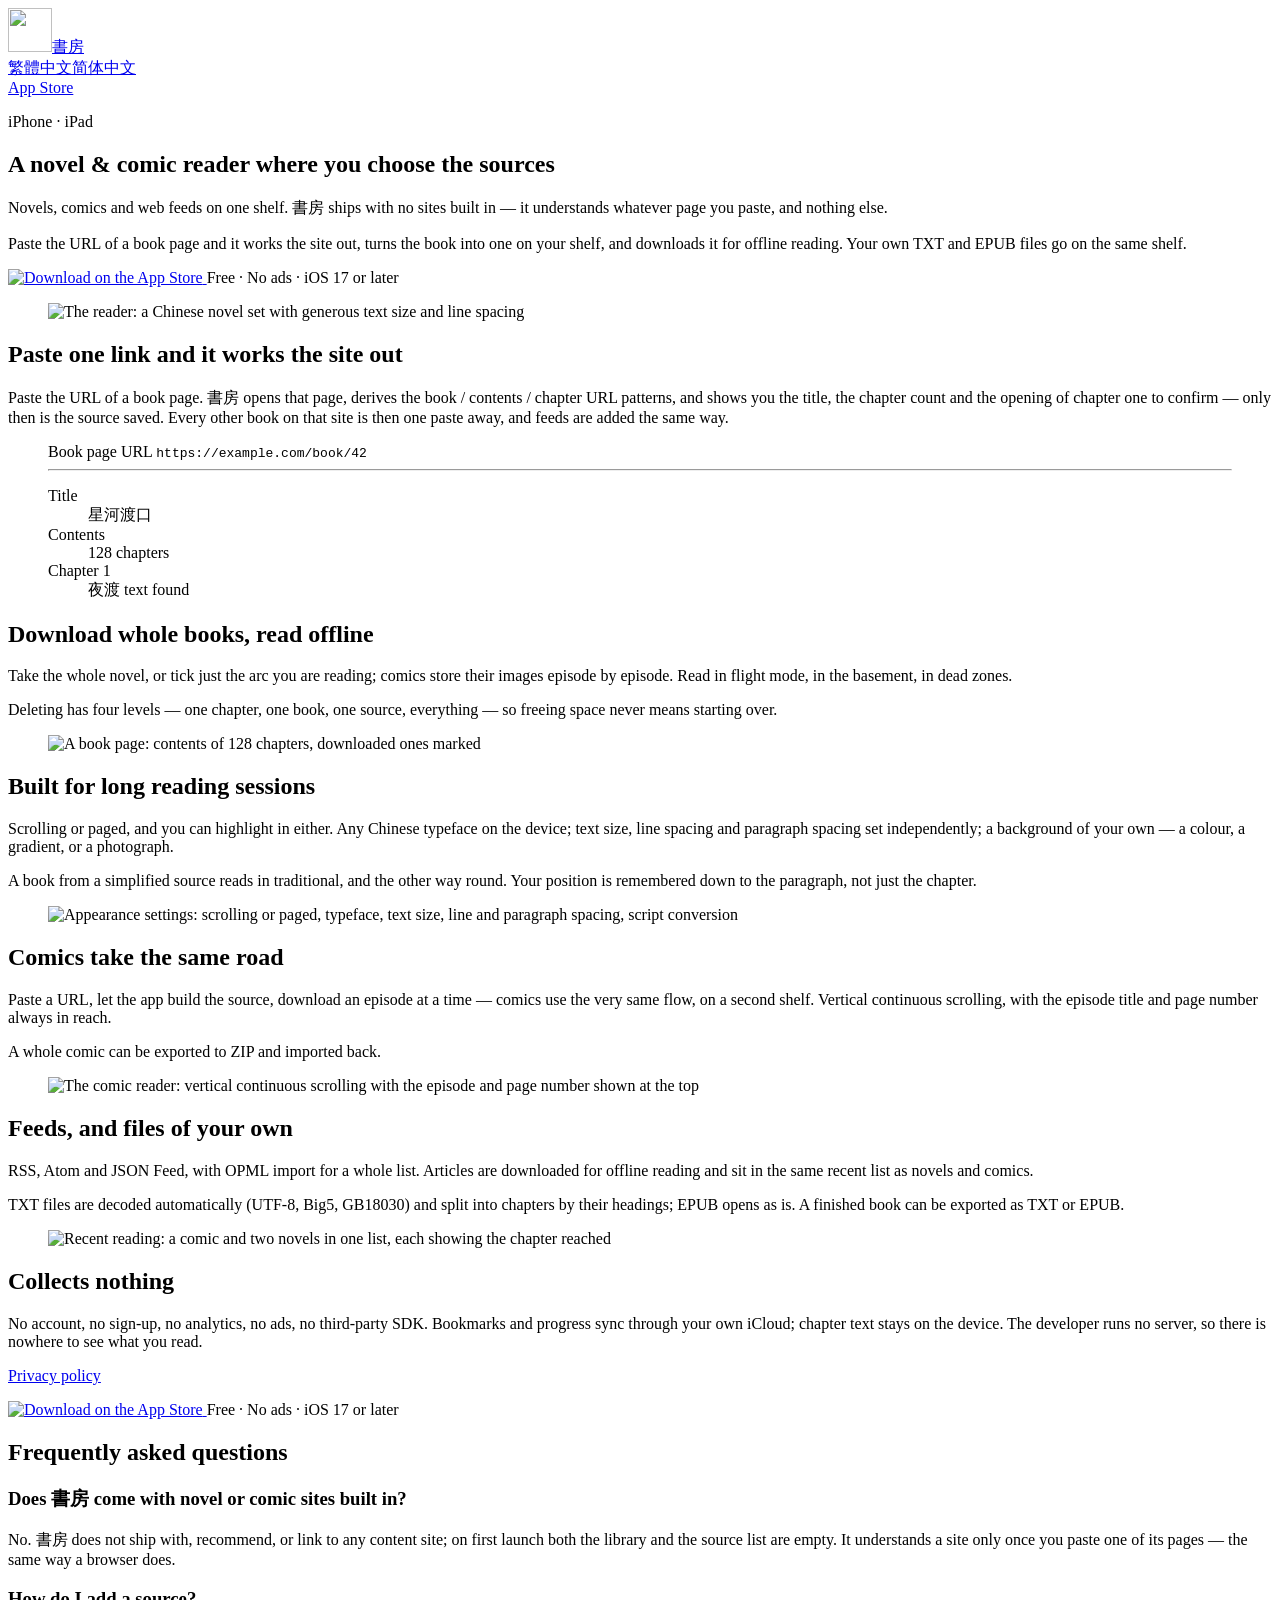
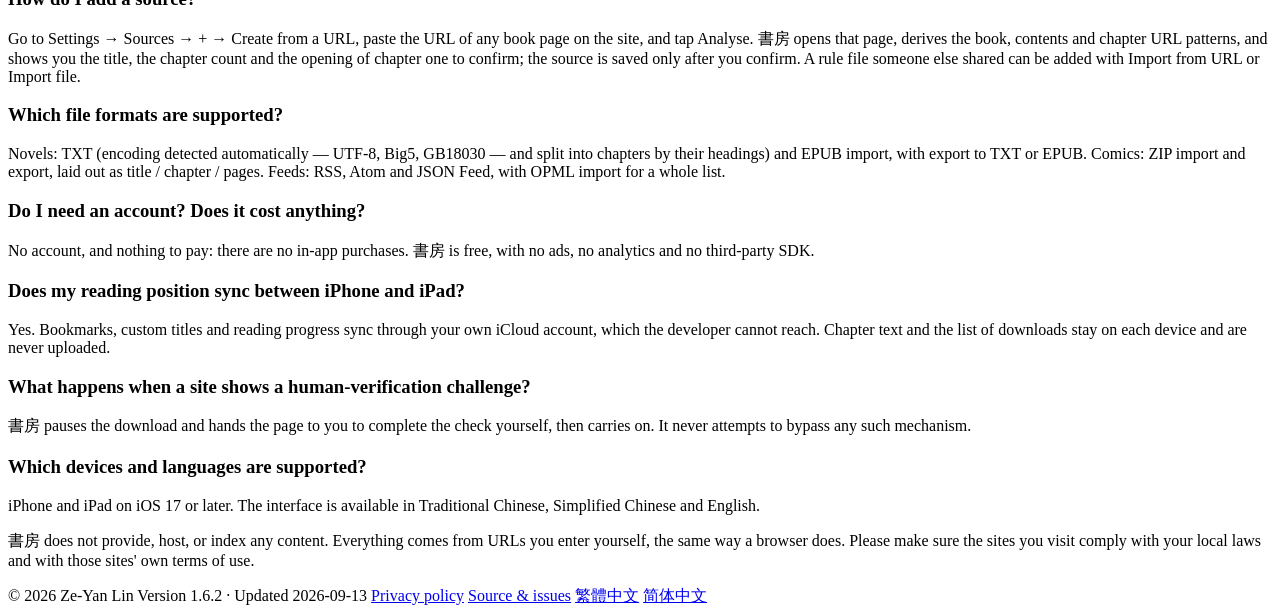
==== site/en/index.html @ 1c61668e "Put up a product page, and a README for the repository the store already points at The listing's sup" ====
<!doctype html>
<html lang="en">
<head>
<meta charset="utf-8">
<meta name="viewport" content="width=device-width, initial-scale=1">
<title>Shufang 書房 — Offline novel, comic &amp; RSS reader for iOS</title>
<meta name="description" content="A reader where you choose the sources: paste a URL and a novel, comic or feed becomes a book on your shelf, downloaded for offline reading. No account, no ads.">
<link rel="canonical" href="https://shufang-reader.pages.dev/en/">
<link rel="alternate" hreflang="zh-Hant" href="https://shufang-reader.pages.dev/">
<link rel="alternate" hreflang="zh-Hans" href="https://shufang-reader.pages.dev/zh-Hans/">
<link rel="alternate" hreflang="en" href="https://shufang-reader.pages.dev/en/">
<link rel="alternate" hreflang="x-default" href="https://shufang-reader.pages.dev/">
<meta name="apple-itunes-app" content="app-id=6798525550">
<meta name="theme-color" content="#6E4C3A">
<link rel="icon" href="/icon.png" type="image/png">
<link rel="apple-touch-icon" href="/icon.png">
<link rel="stylesheet" href="/style.css">
<meta property="og:type" content="website">
<meta property="og:title" content="書房 Shufang — a novel &amp; comic reader where you choose the sources">
<meta property="og:description" content="Paste a URL and a novel, comic or feed becomes a book on your shelf, downloaded for offline reading. TXT and EPUB too. No account, no ads, no data collected.">
<meta property="og:url" content="https://shufang-reader.pages.dev/en/">
<meta property="og:image" content="https://shufang-reader.pages.dev/icon.png">
<meta property="og:locale" content="en_US">
<meta name="twitter:card" content="summary">
<!-- The FAQ entries must stay word-for-word identical to the visible #faq section:
     search engines drop FAQ rich results whose markup and page text disagree. -->
<script type="application/ld+json">
{
  "@context": "https://schema.org",
  "@graph": [
    {
      "@type": "SoftwareApplication",
      "name": "書房",
      "alternateName": "Shufang",
      "operatingSystem": "iOS 17.0 or later",
      "applicationCategory": "EntertainmentApplication",
      "softwareVersion": "1.6.2",
      "dateModified": "2026-09-13",
      "description": "A reader where you choose the sources: paste a URL and a novel, comic or feed becomes a book on your shelf, downloaded for offline reading. TXT and EPUB too. No account, no ads, no data collected.",
      "offers": { "@type": "Offer", "price": "0", "priceCurrency": "USD" },
      "installUrl": "https://apps.apple.com/app/id6798525550",
      "author": { "@type": "Person", "name": "Ze-Yan Lin" },
      "inLanguage": ["zh-Hant", "zh-Hans", "en"],
      "image": "https://shufang-reader.pages.dev/icon.png",
      "screenshot": "https://shufang-reader.pages.dev/img/en/reader.webp"
    },
    {
      "@type": "FAQPage",
      "mainEntity": [
        {
          "@type": "Question",
          "name": "Does 書房 come with novel or comic sites built in?",
          "acceptedAnswer": { "@type": "Answer", "text": "No. 書房 does not ship with, recommend, or link to any content site; on first launch both the library and the source list are empty. It understands a site only once you paste one of its pages — the same way a browser does." }
        },
        {
          "@type": "Question",
          "name": "How do I add a source?",
          "acceptedAnswer": { "@type": "Answer", "text": "Go to Settings → Sources → + → Create from a URL, paste the URL of any book page on the site, and tap Analyse. 書房 opens that page, derives the book, contents and chapter URL patterns, and shows you the title, the chapter count and the opening of chapter one to confirm; the source is saved only after you confirm. A rule file someone else shared can be added with Import from URL or Import file." }
        },
        {
          "@type": "Question",
          "name": "Which file formats are supported?",
          "acceptedAnswer": { "@type": "Answer", "text": "Novels: TXT (encoding detected automatically — UTF-8, Big5, GB18030 — and split into chapters by their headings) and EPUB import, with export to TXT or EPUB. Comics: ZIP import and export, laid out as title / chapter / pages. Feeds: RSS, Atom and JSON Feed, with OPML import for a whole list." }
        },
        {
          "@type": "Question",
          "name": "Do I need an account? Does it cost anything?",
          "acceptedAnswer": { "@type": "Answer", "text": "No account, and nothing to pay: there are no in-app purchases. 書房 is free, with no ads, no analytics and no third-party SDK." }
        },
        {
          "@type": "Question",
          "name": "Does my reading position sync between iPhone and iPad?",
          "acceptedAnswer": { "@type": "Answer", "text": "Yes. Bookmarks, custom titles and reading progress sync through your own iCloud account, which the developer cannot reach. Chapter text and the list of downloads stay on each device and are never uploaded." }
        },
        {
          "@type": "Question",
          "name": "What happens when a site shows a human-verification challenge?",
          "acceptedAnswer": { "@type": "Answer", "text": "書房 pauses the download and hands the page to you to complete the check yourself, then carries on. It never attempts to bypass any such mechanism." }
        },
        {
          "@type": "Question",
          "name": "Which devices and languages are supported?",
          "acceptedAnswer": { "@type": "Answer", "text": "iPhone and iPad on iOS 17 or later. The interface is available in Traditional Chinese, Simplified Chinese and English." }
        }
      ]
    }
  ]
}
</script>
</head>
<body>
<div class="page">
  <header class="top">
    <a class="brand" href="/en/"><img src="/icon.png" alt="" width="44" height="44">書房</a>
    <nav class="langs" aria-label="Language"><a href="/" lang="zh-Hant" hreflang="zh-Hant">繁體中文</a><a href="/zh-Hans/" lang="zh-Hans" hreflang="zh-Hans">简体中文</a></nav>
    <a class="btn btn-sm" href="https://apps.apple.com/app/id6798525550">App Store</a>
  </header>

  <main>
    <section class="hero">
      <div>
        <p class="eyebrow">iPhone · iPad</p>
        <h1>A novel &amp; comic reader where you choose the sources</h1>
        <div class="reading">
          <p>Novels, comics and web feeds on one shelf. 書房 ships with no sites built in — it understands whatever page you paste, and nothing else.</p>
          <p>Paste the URL of a book page and it works the site out, turns the book into one on your shelf, and downloads it for offline reading. Your own TXT and EPUB files go on the same shelf.</p>
        </div>
        <p class="cta">
          <a class="badge" href="https://apps.apple.com/app/id6798525550"><picture>
            <source srcset="/img/badge-en-white.svg" media="(prefers-color-scheme: dark)">
            <img src="/img/badge-en.svg" alt="Download on the App Store" width="120" height="40">
          </picture></a>
          <span class="meta">Free · No ads · iOS 17 or later</span>
        </p>
      </div>
      <figure class="shot">
        <img src="/img/en/reader.webp" alt="The reader: a Chinese novel set with generous text size and line spacing" width="720" height="1565" fetchpriority="high">
      </figure>
    </section>

    <section class="ch">
      <div>
        <h2>Paste one link and it works the site out</h2>
        <p>Paste the URL of a book page. 書房 opens that page, derives the book / contents / chapter URL patterns, and shows you the title, the chapter count and the opening of chapter one to confirm — only then is the source saved. Every other book on that site is then one paste away, and feeds are added the same way.</p>
      </div>
      <figure class="derive" aria-label="What the app shows before saving a source">
        <span class="url">Book page URL</span>
        <code>https://example.com/book/42</code>
        <hr>
        <dl>
          <dt>Title</dt><dd>星河渡口</dd>
          <dt>Contents</dt><dd>128 chapters</dd>
          <dt>Chapter 1</dt><dd>夜渡 <span class="ok">text found</span></dd>
        </dl>
      </figure>
    </section>

    <section class="ch flip">
      <div>
        <h2>Download whole books, read offline</h2>
        <p>Take the whole novel, or tick just the arc you are reading; comics store their images episode by episode. Read in flight mode, in the basement, in dead zones.</p>
        <p>Deleting has four levels — one chapter, one book, one source, everything — so freeing space never means starting over.</p>
      </div>
      <figure class="shot">
        <img src="/img/en/book.webp" alt="A book page: contents of 128 chapters, downloaded ones marked" width="720" height="1565" loading="lazy">
      </figure>
    </section>

    <section class="ch">
      <div>
        <h2>Built for long reading sessions</h2>
        <p>Scrolling or paged, and you can highlight in either. Any Chinese typeface on the device; text size, line spacing and paragraph spacing set independently; a background of your own — a colour, a gradient, or a photograph.</p>
        <p>A book from a simplified source reads in traditional, and the other way round. Your position is remembered down to the paragraph, not just the chapter.</p>
      </div>
      <figure class="shot">
        <img src="/img/en/settings.webp" alt="Appearance settings: scrolling or paged, typeface, text size, line and paragraph spacing, script conversion" width="720" height="1565" loading="lazy">
      </figure>
    </section>

    <section class="ch flip">
      <div>
        <h2>Comics take the same road</h2>
        <p>Paste a URL, let the app build the source, download an episode at a time — comics use the very same flow, on a second shelf. Vertical continuous scrolling, with the episode title and page number always in reach.</p>
        <p>A whole comic can be exported to ZIP and imported back.</p>
      </div>
      <figure class="shot">
        <img src="/img/en/comic.webp" alt="The comic reader: vertical continuous scrolling with the episode and page number shown at the top" width="720" height="1565" loading="lazy">
      </figure>
    </section>

    <section class="ch">
      <div>
        <h2>Feeds, and files of your own</h2>
        <p>RSS, Atom and JSON Feed, with OPML import for a whole list. Articles are downloaded for offline reading and sit in the same recent list as novels and comics.</p>
        <p>TXT files are decoded automatically (UTF-8, Big5, GB18030) and split into chapters by their headings; EPUB opens as is. A finished book can be exported as TXT or EPUB.</p>
      </div>
      <figure class="shot">
        <img src="/img/en/recent.webp" alt="Recent reading: a comic and two novels in one list, each showing the chapter reached" width="720" height="1565" loading="lazy">
      </figure>
    </section>

    <section class="ch">
      <div>
        <h2>Collects nothing</h2>
        <p>No account, no sign-up, no analytics, no ads, no third-party SDK. Bookmarks and progress sync through your own iCloud; chapter text stays on the device. The developer runs no server, so there is nowhere to see what you read.</p>
        <p><a href="/en/privacy/">Privacy policy</a></p>
        <p class="cta">
          <a class="badge" href="https://apps.apple.com/app/id6798525550"><picture>
            <source srcset="/img/badge-en-white.svg" media="(prefers-color-scheme: dark)">
            <img src="/img/badge-en.svg" alt="Download on the App Store" width="120" height="40">
          </picture></a>
          <span class="meta">Free · No ads · iOS 17 or later</span>
        </p>
      </div>
    </section>

    <section class="ch" id="faq">
      <div>
        <h2>Frequently asked questions</h2>
        <h3>Does 書房 come with novel or comic sites built in?</h3>
        <p>No. 書房 does not ship with, recommend, or link to any content site; on first launch both the library and the source list are empty. It understands a site only once you paste one of its pages — the same way a browser does.</p>
        <h3>How do I add a source?</h3>
        <p>Go to Settings → Sources → + → Create from a URL, paste the URL of any book page on the site, and tap Analyse. 書房 opens that page, derives the book, contents and chapter URL patterns, and shows you the title, the chapter count and the opening of chapter one to confirm; the source is saved only after you confirm. A rule file someone else shared can be added with Import from URL or Import file.</p>
        <h3>Which file formats are supported?</h3>
        <p>Novels: TXT (encoding detected automatically — UTF-8, Big5, GB18030 — and split into chapters by their headings) and EPUB import, with export to TXT or EPUB. Comics: ZIP import and export, laid out as title / chapter / pages. Feeds: RSS, Atom and JSON Feed, with OPML import for a whole list.</p>
        <h3>Do I need an account? Does it cost anything?</h3>
        <p>No account, and nothing to pay: there are no in-app purchases. 書房 is free, with no ads, no analytics and no third-party SDK.</p>
        <h3>Does my reading position sync between iPhone and iPad?</h3>
        <p>Yes. Bookmarks, custom titles and reading progress sync through your own iCloud account, which the developer cannot reach. Chapter text and the list of downloads stay on each device and are never uploaded.</p>
        <h3>What happens when a site shows a human-verification challenge?</h3>
        <p>書房 pauses the download and hands the page to you to complete the check yourself, then carries on. It never attempts to bypass any such mechanism.</p>
        <h3>Which devices and languages are supported?</h3>
        <p>iPhone and iPad on iOS 17 or later. The interface is available in Traditional Chinese, Simplified Chinese and English.</p>
      </div>
    </section>

    <section class="ch">
      <p class="note">書房 does not provide, host, or index any content. Everything comes from URLs you enter yourself, the same way a browser does. Please make sure the sites you visit comply with your local laws and with those sites' own terms of use.</p>
    </section>
  </main>

  <footer class="foot">
    <span>© 2026 Ze-Yan Lin</span>
    <span>Version 1.6.2 · Updated <time datetime="2026-09-13">2026-09-13</time></span>
    <a href="/en/privacy/">Privacy policy</a>
    <a href="https://github.com/linzeyan/Reader">Source &amp; issues</a>
    <a href="/" lang="zh-Hant" hreflang="zh-Hant">繁體中文</a>
    <a href="/zh-Hans/" lang="zh-Hans" hreflang="zh-Hans">简体中文</a>
  </footer>
</div>
</body>
</html>
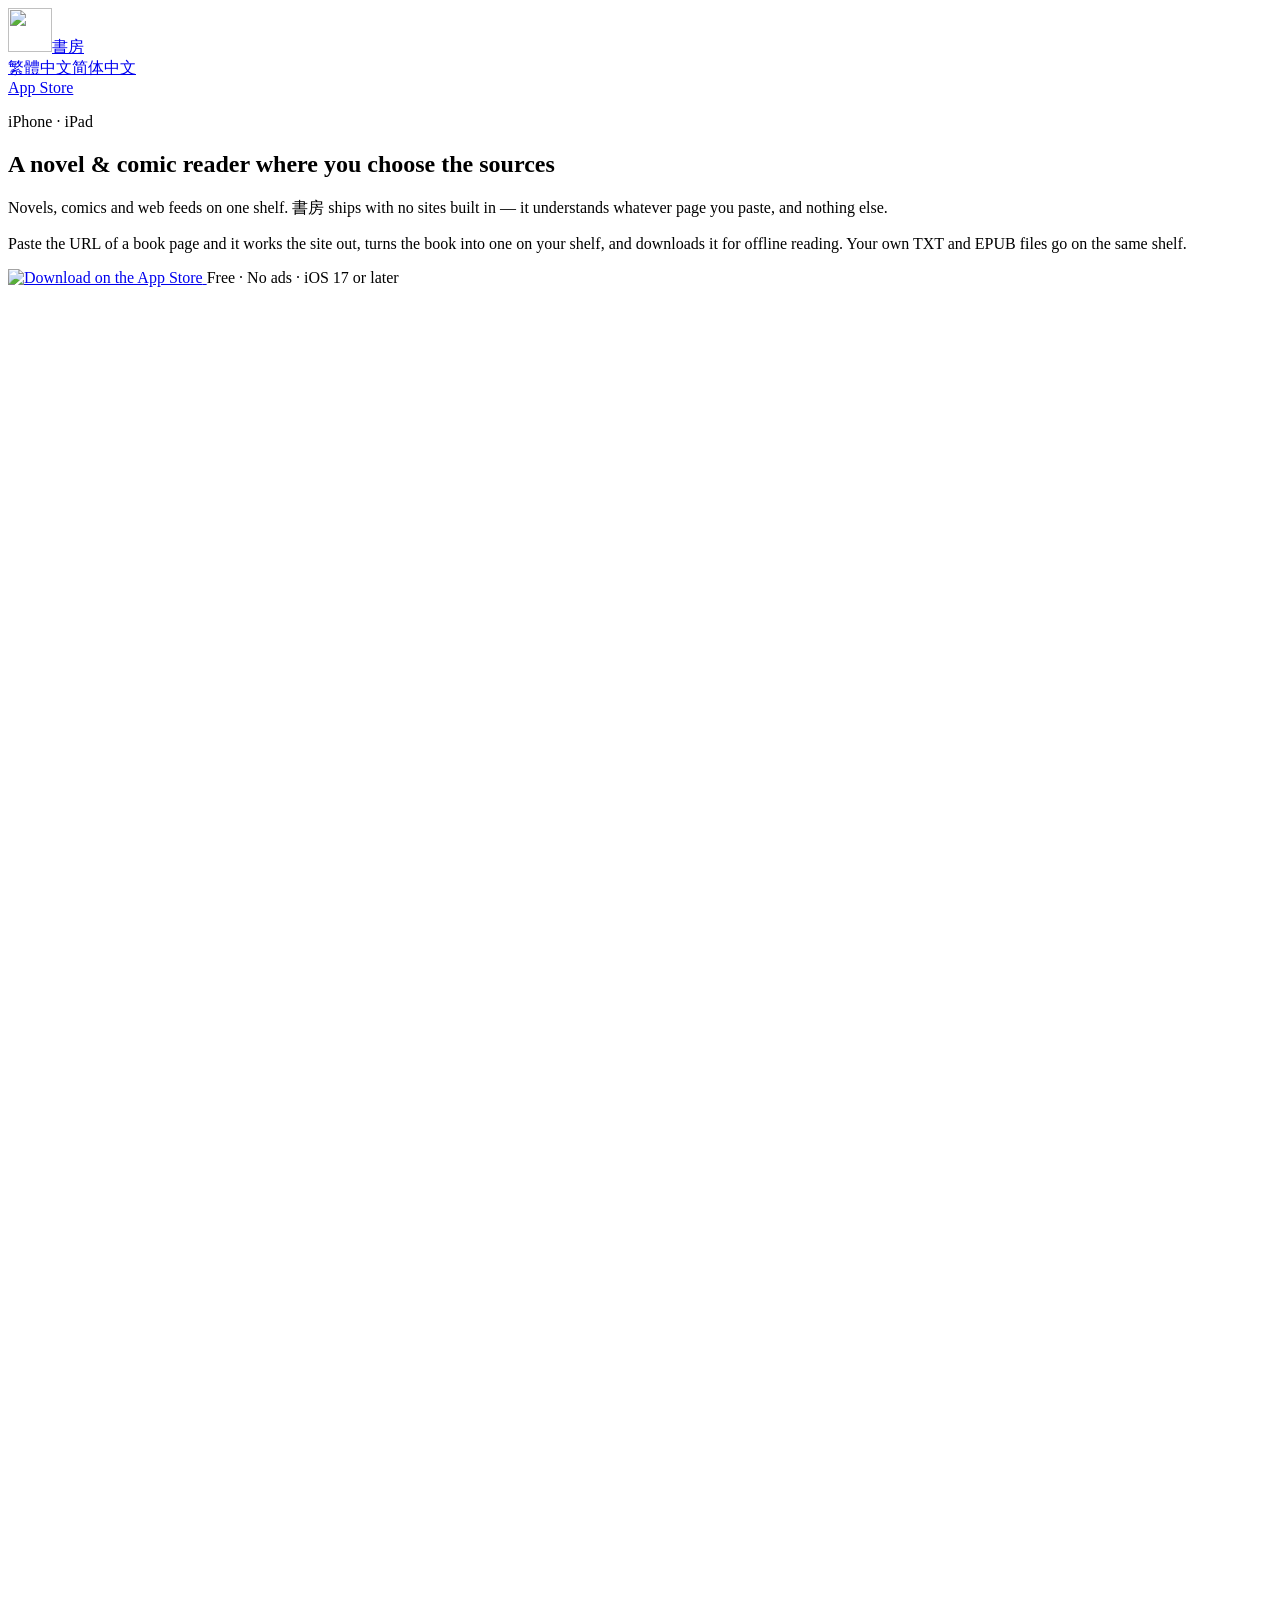
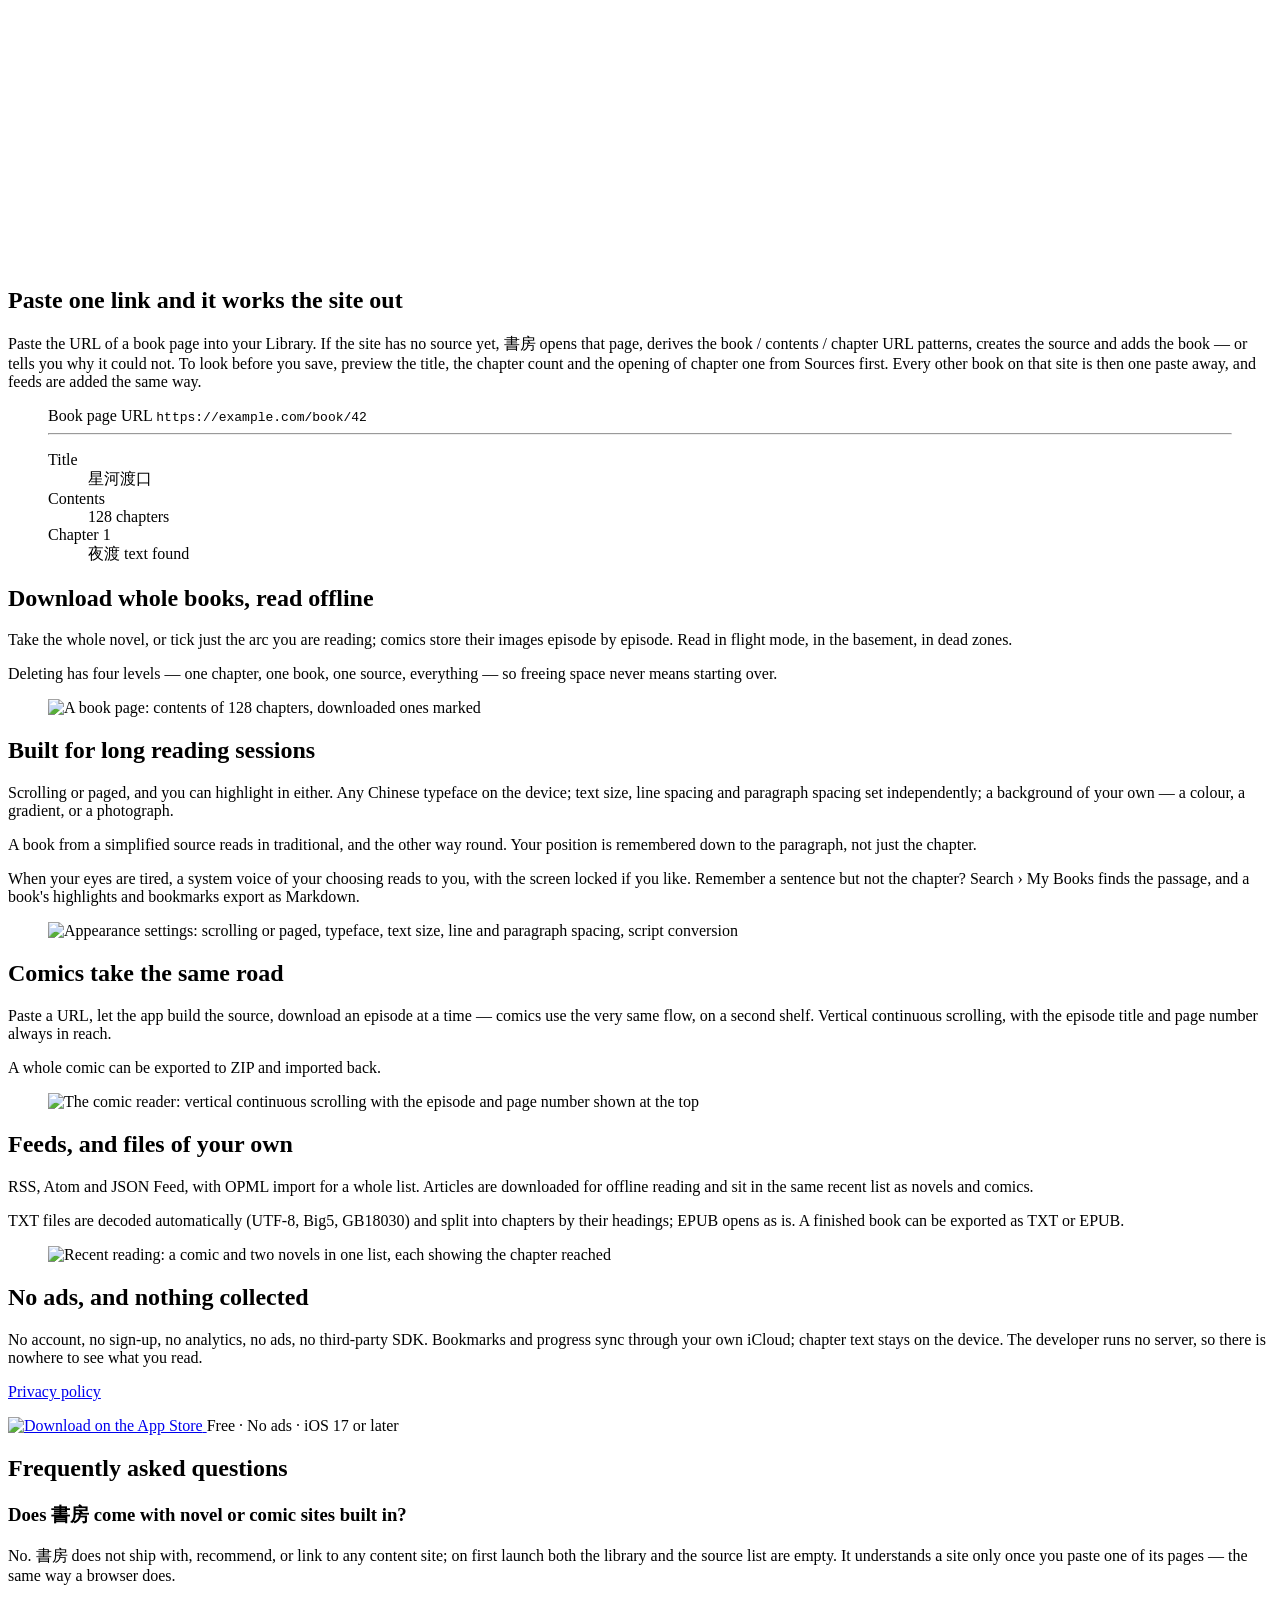
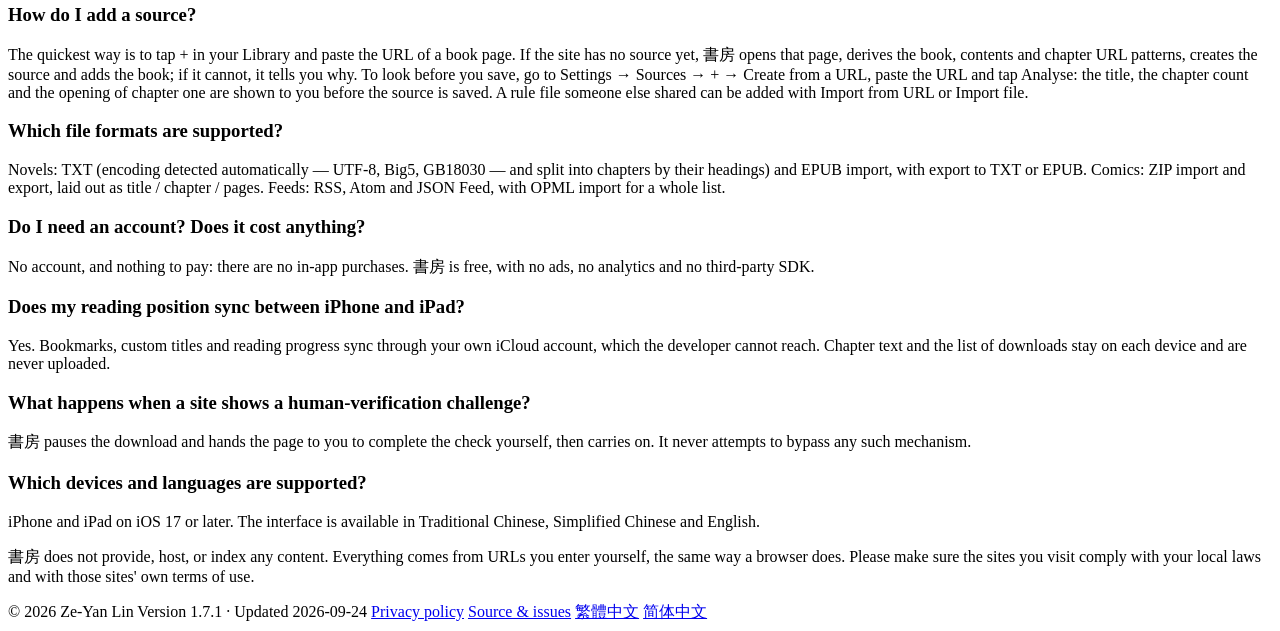
==== commit 70be9ba2: "- Let a reader choose which voice reads the book - Let a reader take the passages they marked out of" ====
--- a/site/en/index.html
+++ b/site/en/index.html
@@ -3,7 +3,7 @@
 <head>
 <meta charset="utf-8">
 <meta name="viewport" content="width=device-width, initial-scale=1">
-<title>Shufang 書房 — Offline novel, comic &amp; RSS reader for iOS</title>
+<title>Shufang 書房 — Ad-free offline novel, comic &amp; RSS reader for iOS</title>
 <meta name="description" content="A reader where you choose the sources: paste a URL and a novel, comic or feed becomes a book on your shelf, downloaded for offline reading. No account, no ads.">
 <link rel="canonical" href="https://shufang-reader.pages.dev/en/">
 <link rel="alternate" hreflang="zh-Hant" href="https://shufang-reader.pages.dev/">
@@ -34,8 +34,8 @@
       "alternateName": "Shufang",
       "operatingSystem": "iOS 17.0 or later",
       "applicationCategory": "EntertainmentApplication",
-      "softwareVersion": "1.6.2",
-      "dateModified": "2026-09-13",
+      "softwareVersion": "1.7.1",
+      "dateModified": "2026-09-24",
       "description": "A reader where you choose the sources: paste a URL and a novel, comic or feed becomes a book on your shelf, downloaded for offline reading. TXT and EPUB too. No account, no ads, no data collected.",
       "offers": { "@type": "Offer", "price": "0", "priceCurrency": "USD" },
       "installUrl": "https://apps.apple.com/app/id6798525550",
@@ -55,7 +55,7 @@
         {
           "@type": "Question",
           "name": "How do I add a source?",
-          "acceptedAnswer": { "@type": "Answer", "text": "Go to Settings → Sources → + → Create from a URL, paste the URL of any book page on the site, and tap Analyse. 書房 opens that page, derives the book, contents and chapter URL patterns, and shows you the title, the chapter count and the opening of chapter one to confirm; the source is saved only after you confirm. A rule file someone else shared can be added with Import from URL or Import file." }
+          "acceptedAnswer": { "@type": "Answer", "text": "The quickest way is to tap + in your Library and paste the URL of a book page. If the site has no source yet, 書房 opens that page, derives the book, contents and chapter URL patterns, creates the source and adds the book; if it cannot, it tells you why. To look before you save, go to Settings → Sources → + → Create from a URL, paste the URL and tap Analyse: the title, the chapter count and the opening of chapter one are shown to you before the source is saved. A rule file someone else shared can be added with Import from URL or Import file." }
         },
         {
           "@type": "Question",
@@ -114,14 +114,16 @@
         </p>
       </div>
       <figure class="shot">
-        <img src="/img/en/reader.webp" alt="The reader: a Chinese novel set with generous text size and line spacing" width="720" height="1565" fetchpriority="high">
+        <video autoplay muted loop playsinline poster="/img/en/preview.webp" width="720" height="1560" aria-label="A walk through the app: opening a novel, scrolling, reading aloud with the spoken sentence marked, and switching to the dark theme">
+          <source src="/img/en/preview.mp4" type="video/mp4">
+        </video>
       </figure>
     </section>
 
     <section class="ch">
       <div>
         <h2>Paste one link and it works the site out</h2>
-        <p>Paste the URL of a book page. 書房 opens that page, derives the book / contents / chapter URL patterns, and shows you the title, the chapter count and the opening of chapter one to confirm — only then is the source saved. Every other book on that site is then one paste away, and feeds are added the same way.</p>
+        <p>Paste the URL of a book page into your Library. If the site has no source yet, 書房 opens that page, derives the book / contents / chapter URL patterns, creates the source and adds the book — or tells you why it could not. To look before you save, preview the title, the chapter count and the opening of chapter one from Sources first. Every other book on that site is then one paste away, and feeds are added the same way.</p>
       </div>
       <figure class="derive" aria-label="What the app shows before saving a source">
         <span class="url">Book page URL</span>
@@ -151,6 +153,7 @@
         <h2>Built for long reading sessions</h2>
         <p>Scrolling or paged, and you can highlight in either. Any Chinese typeface on the device; text size, line spacing and paragraph spacing set independently; a background of your own — a colour, a gradient, or a photograph.</p>
         <p>A book from a simplified source reads in traditional, and the other way round. Your position is remembered down to the paragraph, not just the chapter.</p>
+        <p>When your eyes are tired, a system voice of your choosing reads to you, with the screen locked if you like. Remember a sentence but not the chapter? Search › My Books finds the passage, and a book's highlights and bookmarks export as Markdown.</p>
       </div>
       <figure class="shot">
         <img src="/img/en/settings.webp" alt="Appearance settings: scrolling or paged, typeface, text size, line and paragraph spacing, script conversion" width="720" height="1565" loading="lazy">
@@ -181,7 +184,7 @@
 
     <section class="ch">
       <div>
-        <h2>Collects nothing</h2>
+        <h2>No ads, and nothing collected</h2>
         <p>No account, no sign-up, no analytics, no ads, no third-party SDK. Bookmarks and progress sync through your own iCloud; chapter text stays on the device. The developer runs no server, so there is nowhere to see what you read.</p>
         <p><a href="/en/privacy/">Privacy policy</a></p>
         <p class="cta">
@@ -200,7 +203,7 @@
         <h3>Does 書房 come with novel or comic sites built in?</h3>
         <p>No. 書房 does not ship with, recommend, or link to any content site; on first launch both the library and the source list are empty. It understands a site only once you paste one of its pages — the same way a browser does.</p>
         <h3>How do I add a source?</h3>
-        <p>Go to Settings → Sources → + → Create from a URL, paste the URL of any book page on the site, and tap Analyse. 書房 opens that page, derives the book, contents and chapter URL patterns, and shows you the title, the chapter count and the opening of chapter one to confirm; the source is saved only after you confirm. A rule file someone else shared can be added with Import from URL or Import file.</p>
+        <p>The quickest way is to tap + in your Library and paste the URL of a book page. If the site has no source yet, 書房 opens that page, derives the book, contents and chapter URL patterns, creates the source and adds the book; if it cannot, it tells you why. To look before you save, go to Settings → Sources → + → Create from a URL, paste the URL and tap Analyse: the title, the chapter count and the opening of chapter one are shown to you before the source is saved. A rule file someone else shared can be added with Import from URL or Import file.</p>
         <h3>Which file formats are supported?</h3>
         <p>Novels: TXT (encoding detected automatically — UTF-8, Big5, GB18030 — and split into chapters by their headings) and EPUB import, with export to TXT or EPUB. Comics: ZIP import and export, laid out as title / chapter / pages. Feeds: RSS, Atom and JSON Feed, with OPML import for a whole list.</p>
         <h3>Do I need an account? Does it cost anything?</h3>
@@ -218,10 +221,16 @@
       <p class="note">書房 does not provide, host, or index any content. Everything comes from URLs you enter yourself, the same way a browser does. Please make sure the sites you visit comply with your local laws and with those sites' own terms of use.</p>
     </section>
   </main>
+  <!-- Markup cannot make autoplay conditional: a reader who asked the system for less
+       motion gets the first frame and a play button instead of a loop. -->
+  <script>
+    if (matchMedia("(prefers-reduced-motion: reduce)").matches)
+      for (const v of document.querySelectorAll("video[autoplay]")) { v.pause(); v.removeAttribute("autoplay"); v.controls = true; }
+  </script>
 
   <footer class="foot">
     <span>© 2026 Ze-Yan Lin</span>
-    <span>Version 1.6.2 · Updated <time datetime="2026-09-13">2026-09-13</time></span>
+    <span>Version 1.7.1 · Updated <time datetime="2026-09-24">2026-09-24</time></span>
     <a href="/en/privacy/">Privacy policy</a>
     <a href="https://github.com/linzeyan/Reader">Source &amp; issues</a>
     <a href="/" lang="zh-Hant" hreflang="zh-Hant">繁體中文</a>
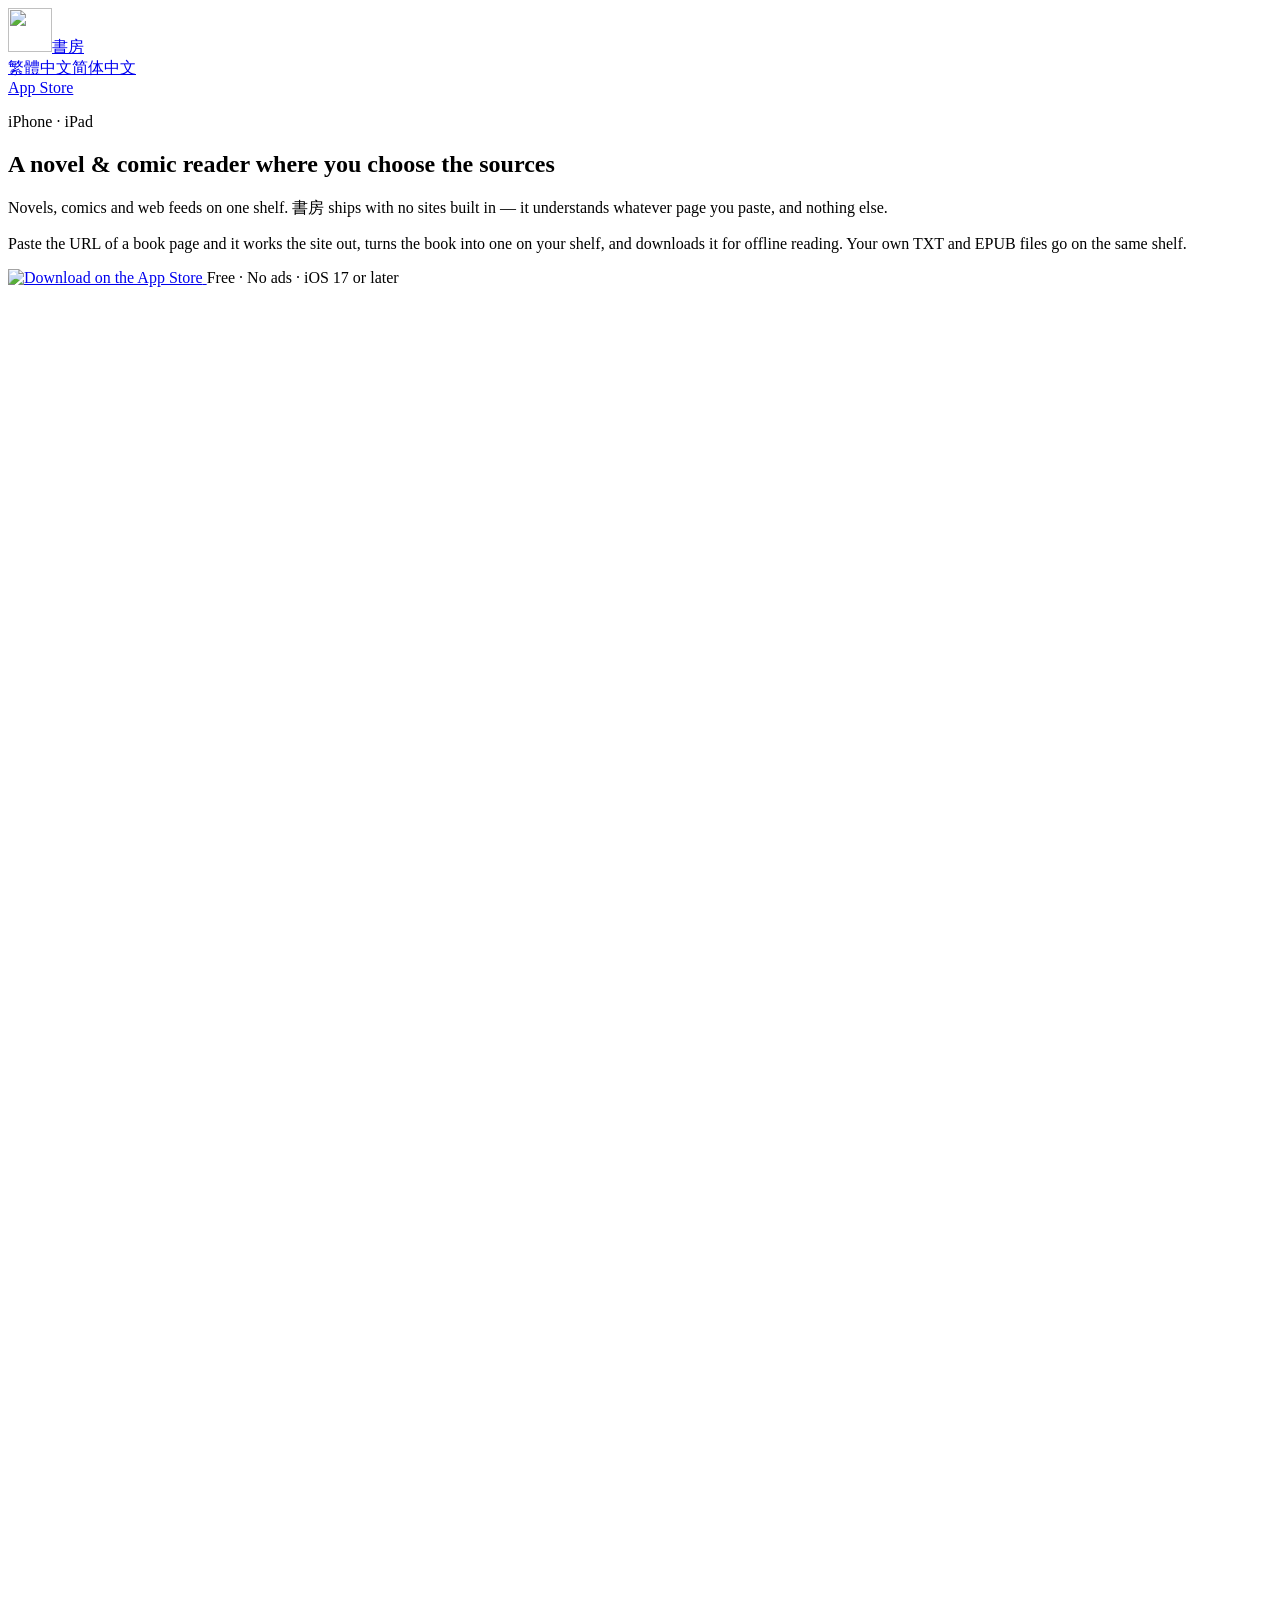
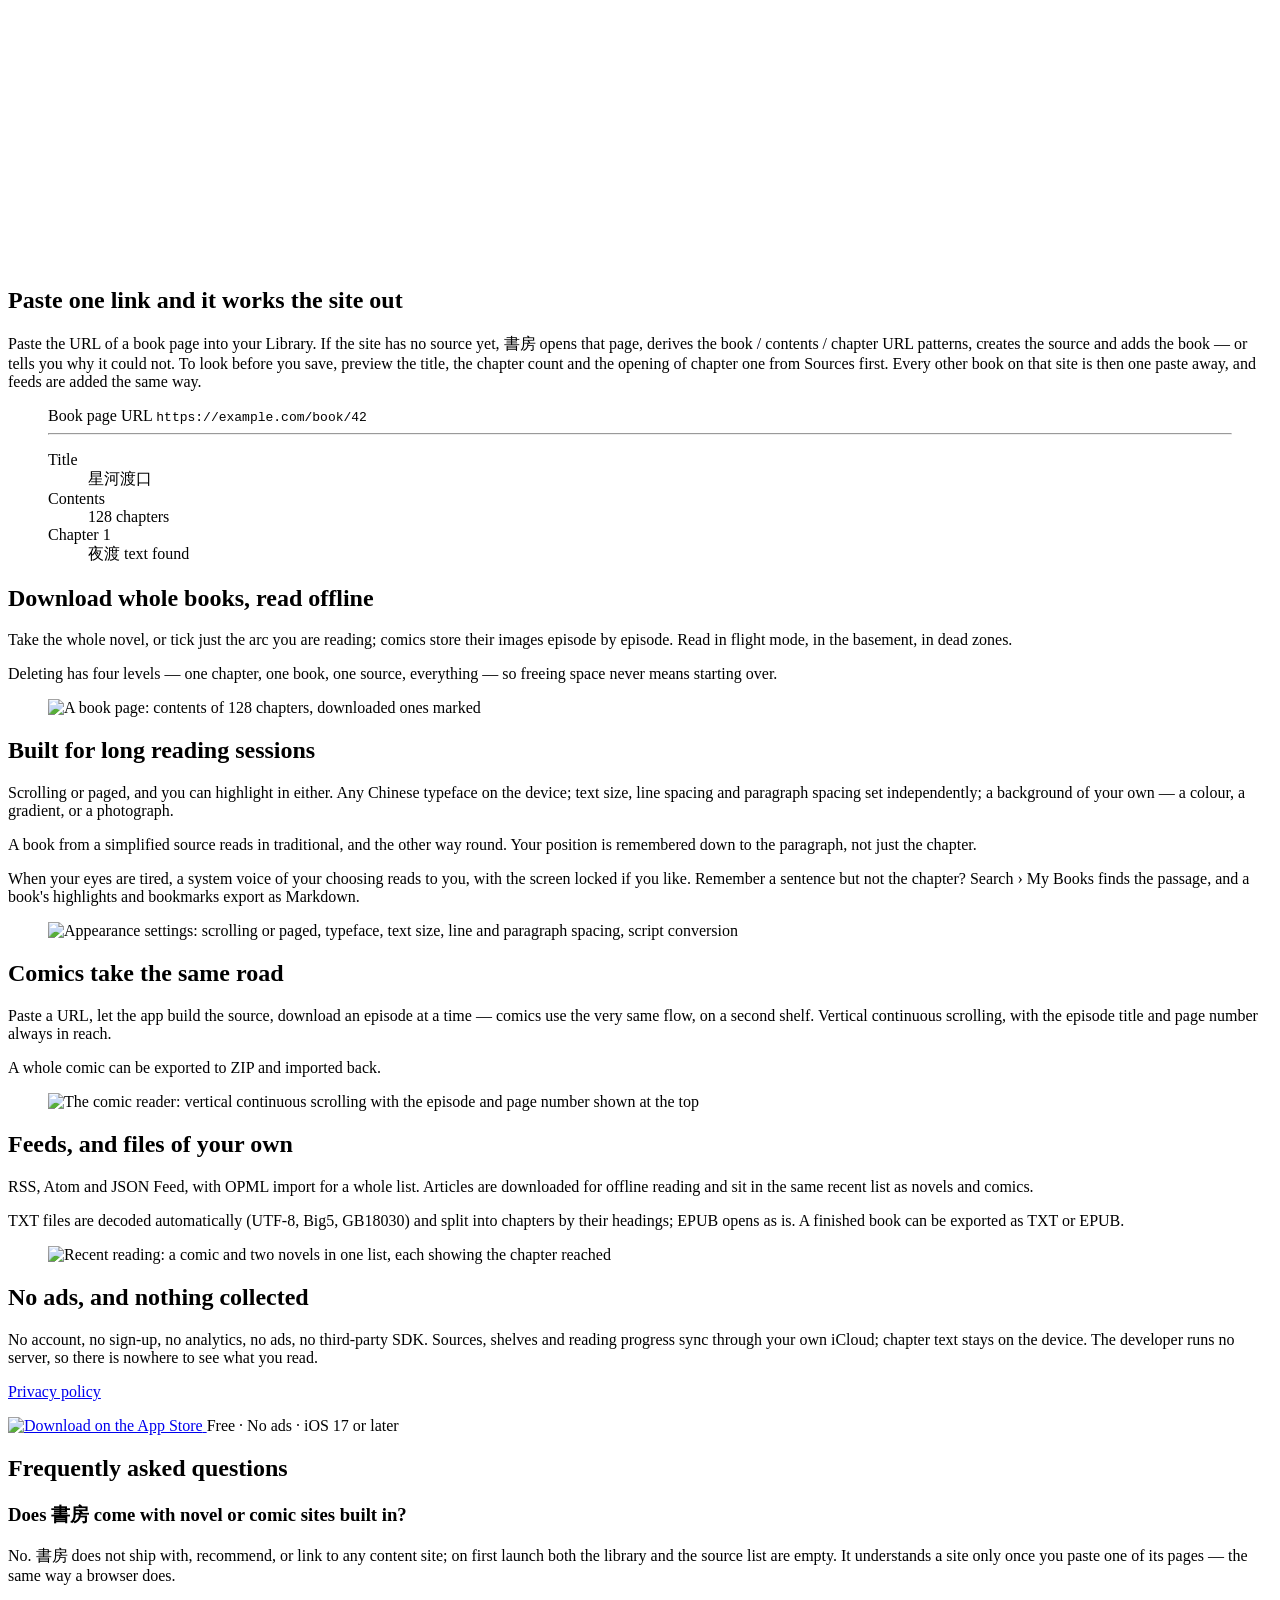
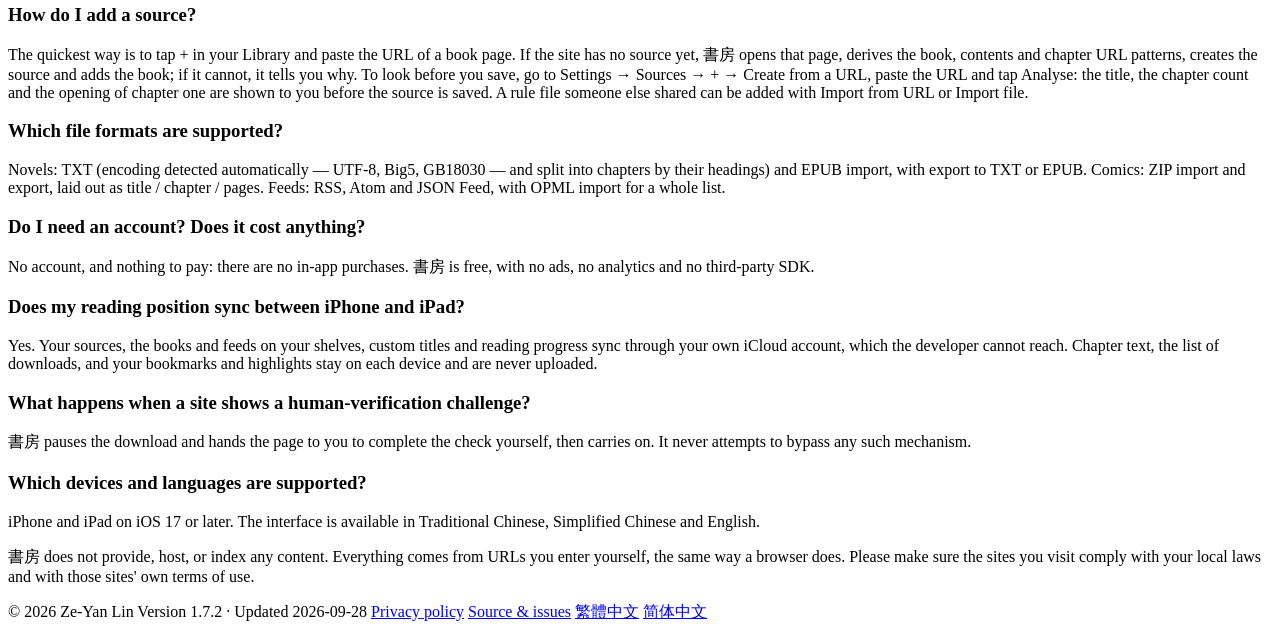
==== commit 6675fe0e: "- Read the sites whose text is not in the page at the load event - Let the reader pick out exactly t" ====
--- a/site/en/index.html
+++ b/site/en/index.html
@@ -34,8 +34,8 @@
       "alternateName": "Shufang",
       "operatingSystem": "iOS 17.0 or later",
       "applicationCategory": "EntertainmentApplication",
-      "softwareVersion": "1.7.1",
-      "dateModified": "2026-09-24",
+      "softwareVersion": "1.7.2",
+      "dateModified": "2026-09-28",
       "description": "A reader where you choose the sources: paste a URL and a novel, comic or feed becomes a book on your shelf, downloaded for offline reading. TXT and EPUB too. No account, no ads, no data collected.",
       "offers": { "@type": "Offer", "price": "0", "priceCurrency": "USD" },
       "installUrl": "https://apps.apple.com/app/id6798525550",
@@ -70,7 +70,7 @@
         {
           "@type": "Question",
           "name": "Does my reading position sync between iPhone and iPad?",
-          "acceptedAnswer": { "@type": "Answer", "text": "Yes. Bookmarks, custom titles and reading progress sync through your own iCloud account, which the developer cannot reach. Chapter text and the list of downloads stay on each device and are never uploaded." }
+          "acceptedAnswer": { "@type": "Answer", "text": "Yes. Your sources, the books and feeds on your shelves, custom titles and reading progress sync through your own iCloud account, which the developer cannot reach. Chapter text, the list of downloads, and your bookmarks and highlights stay on each device and are never uploaded." }
         },
         {
           "@type": "Question",
@@ -185,7 +185,7 @@
     <section class="ch">
       <div>
         <h2>No ads, and nothing collected</h2>
-        <p>No account, no sign-up, no analytics, no ads, no third-party SDK. Bookmarks and progress sync through your own iCloud; chapter text stays on the device. The developer runs no server, so there is nowhere to see what you read.</p>
+        <p>No account, no sign-up, no analytics, no ads, no third-party SDK. Sources, shelves and reading progress sync through your own iCloud; chapter text stays on the device. The developer runs no server, so there is nowhere to see what you read.</p>
         <p><a href="/en/privacy/">Privacy policy</a></p>
         <p class="cta">
           <a class="badge" href="https://apps.apple.com/app/id6798525550"><picture>
@@ -209,7 +209,7 @@
         <h3>Do I need an account? Does it cost anything?</h3>
         <p>No account, and nothing to pay: there are no in-app purchases. 書房 is free, with no ads, no analytics and no third-party SDK.</p>
         <h3>Does my reading position sync between iPhone and iPad?</h3>
-        <p>Yes. Bookmarks, custom titles and reading progress sync through your own iCloud account, which the developer cannot reach. Chapter text and the list of downloads stay on each device and are never uploaded.</p>
+        <p>Yes. Your sources, the books and feeds on your shelves, custom titles and reading progress sync through your own iCloud account, which the developer cannot reach. Chapter text, the list of downloads, and your bookmarks and highlights stay on each device and are never uploaded.</p>
         <h3>What happens when a site shows a human-verification challenge?</h3>
         <p>書房 pauses the download and hands the page to you to complete the check yourself, then carries on. It never attempts to bypass any such mechanism.</p>
         <h3>Which devices and languages are supported?</h3>
@@ -230,7 +230,7 @@
 
   <footer class="foot">
     <span>© 2026 Ze-Yan Lin</span>
-    <span>Version 1.7.1 · Updated <time datetime="2026-09-24">2026-09-24</time></span>
+    <span>Version 1.7.2 · Updated <time datetime="2026-09-28">2026-09-28</time></span>
     <a href="/en/privacy/">Privacy policy</a>
     <a href="https://github.com/linzeyan/Reader">Source &amp; issues</a>
     <a href="/" lang="zh-Hant" hreflang="zh-Hant">繁體中文</a>
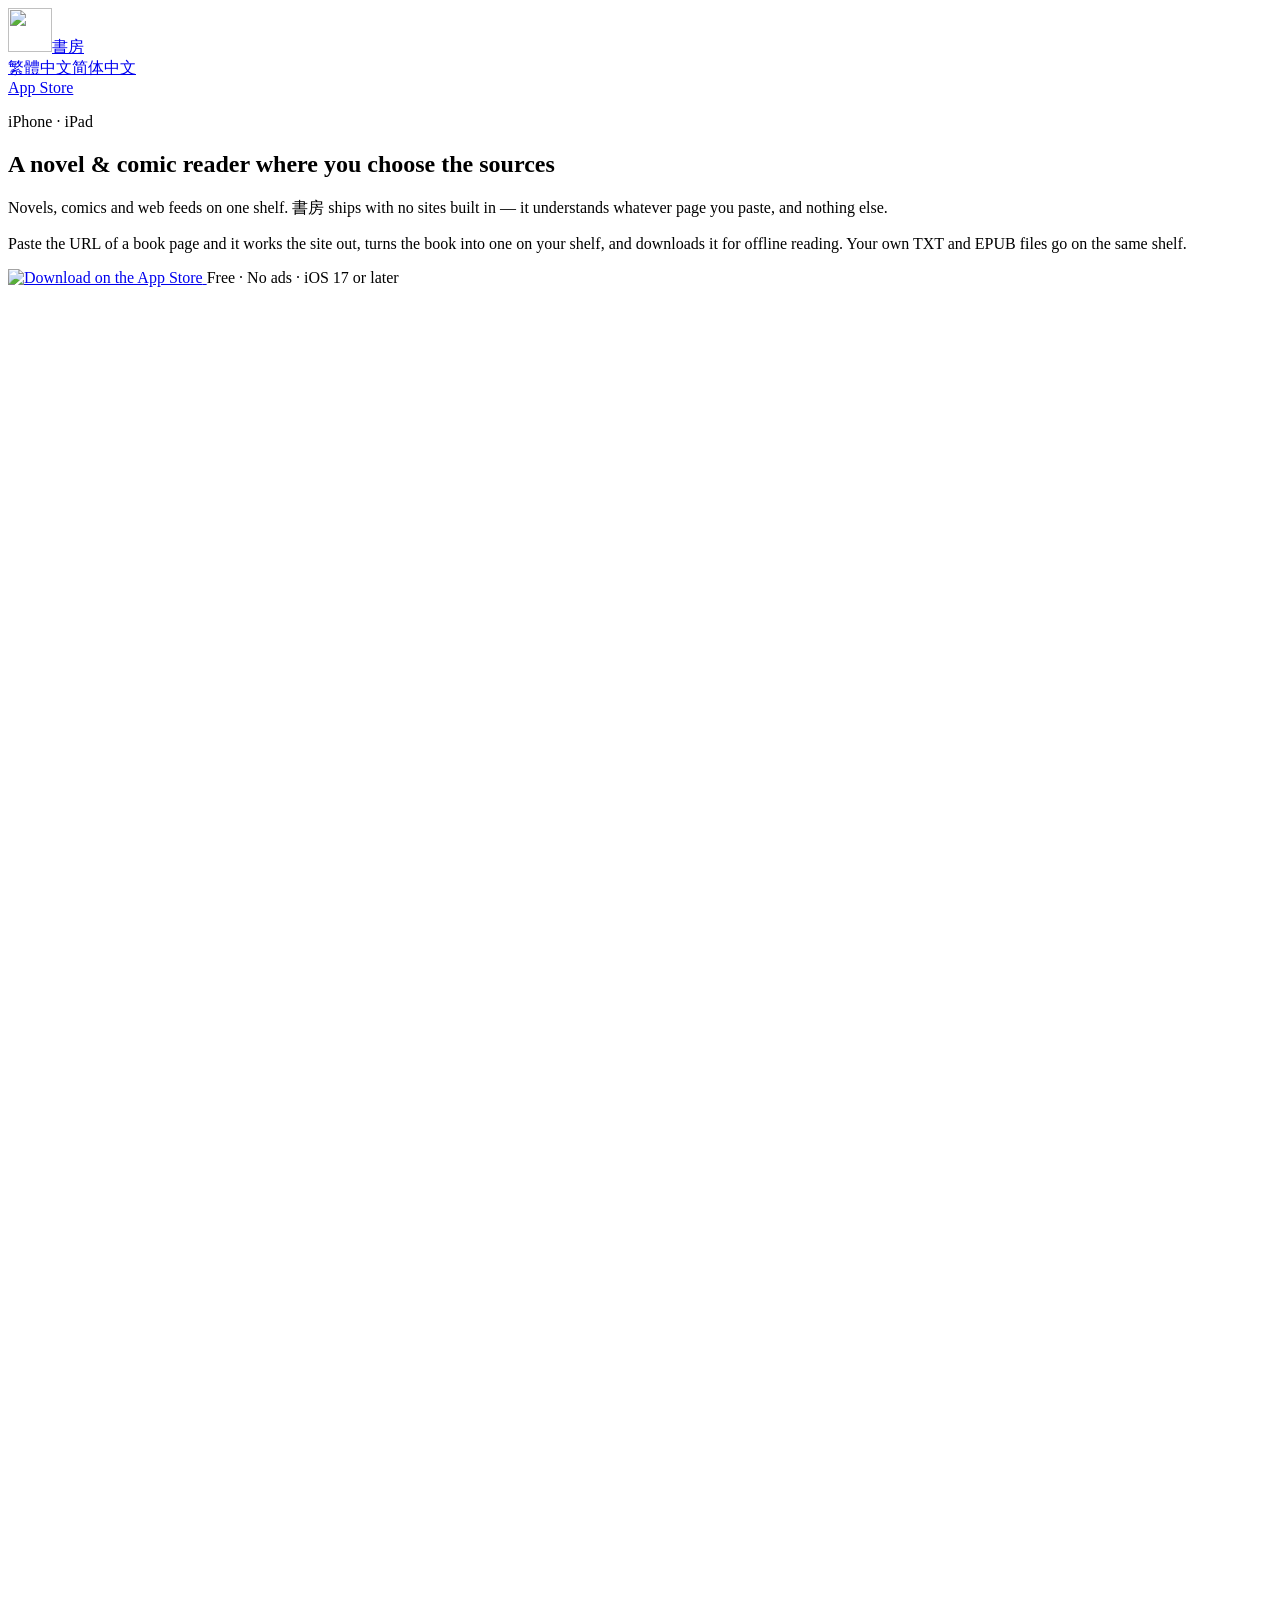
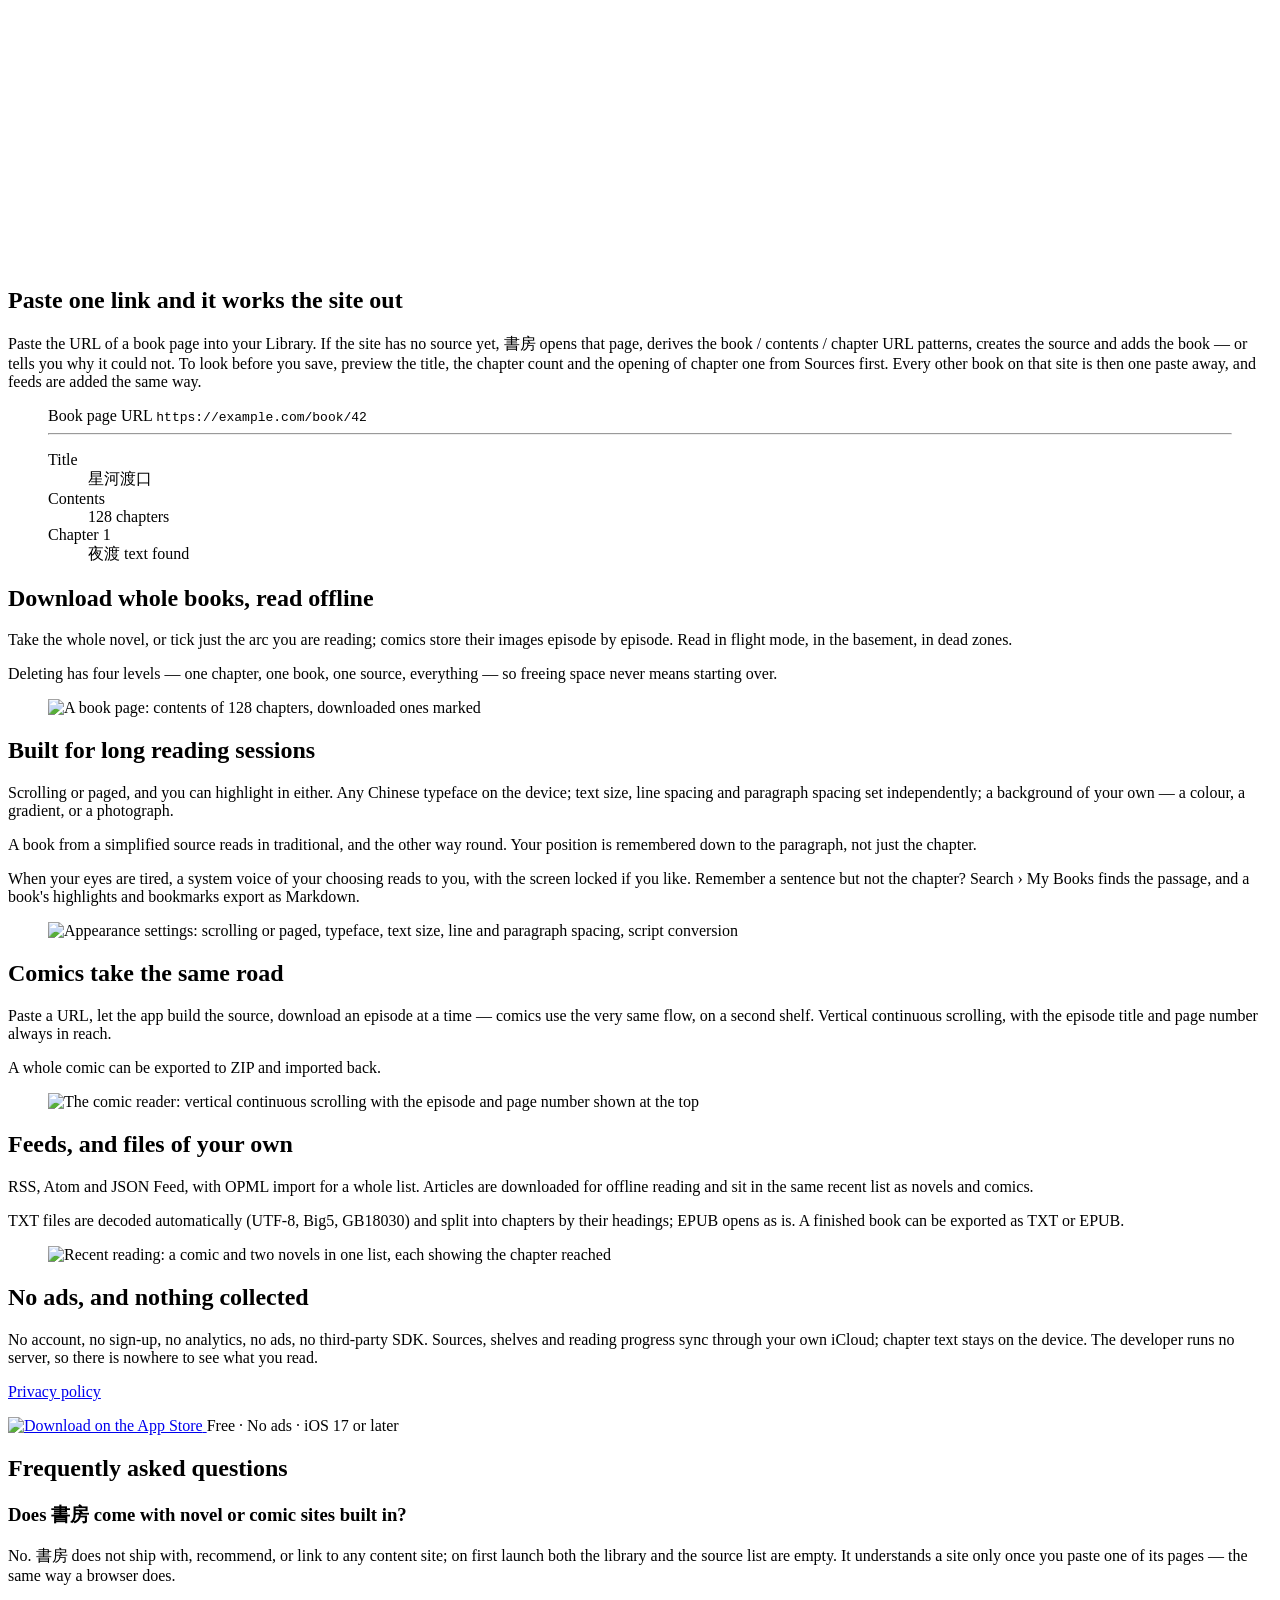
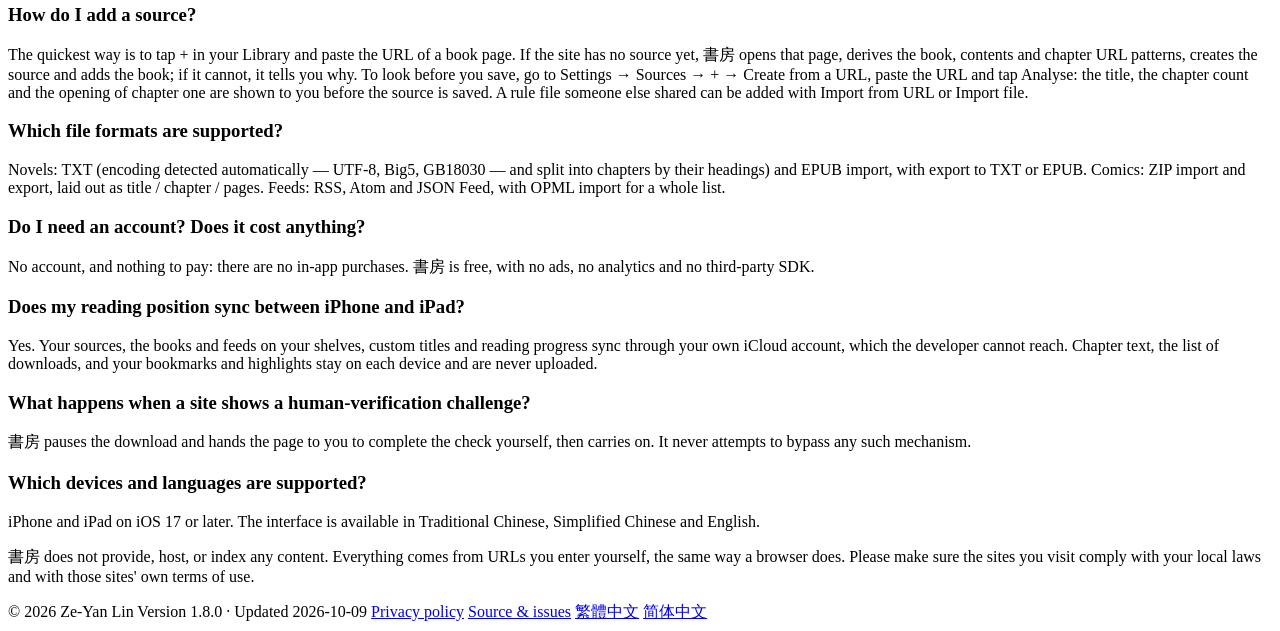
==== commit b22c576b: "- Queue downloads book by book, and step over the one that cannot move - Drop background downloads, " ====
--- a/site/en/index.html
+++ b/site/en/index.html
@@ -34,8 +34,8 @@
       "alternateName": "Shufang",
       "operatingSystem": "iOS 17.0 or later",
       "applicationCategory": "EntertainmentApplication",
-      "softwareVersion": "1.7.2",
-      "dateModified": "2026-09-28",
+      "softwareVersion": "1.8.0",
+      "dateModified": "2026-10-09",
       "description": "A reader where you choose the sources: paste a URL and a novel, comic or feed becomes a book on your shelf, downloaded for offline reading. TXT and EPUB too. No account, no ads, no data collected.",
       "offers": { "@type": "Offer", "price": "0", "priceCurrency": "USD" },
       "installUrl": "https://apps.apple.com/app/id6798525550",
@@ -230,7 +230,7 @@
 
   <footer class="foot">
     <span>© 2026 Ze-Yan Lin</span>
-    <span>Version 1.7.2 · Updated <time datetime="2026-09-28">2026-09-28</time></span>
+    <span>Version 1.8.0 · Updated <time datetime="2026-10-09">2026-10-09</time></span>
     <a href="/en/privacy/">Privacy policy</a>
     <a href="https://github.com/linzeyan/Reader">Source &amp; issues</a>
     <a href="/" lang="zh-Hant" hreflang="zh-Hant">繁體中文</a>
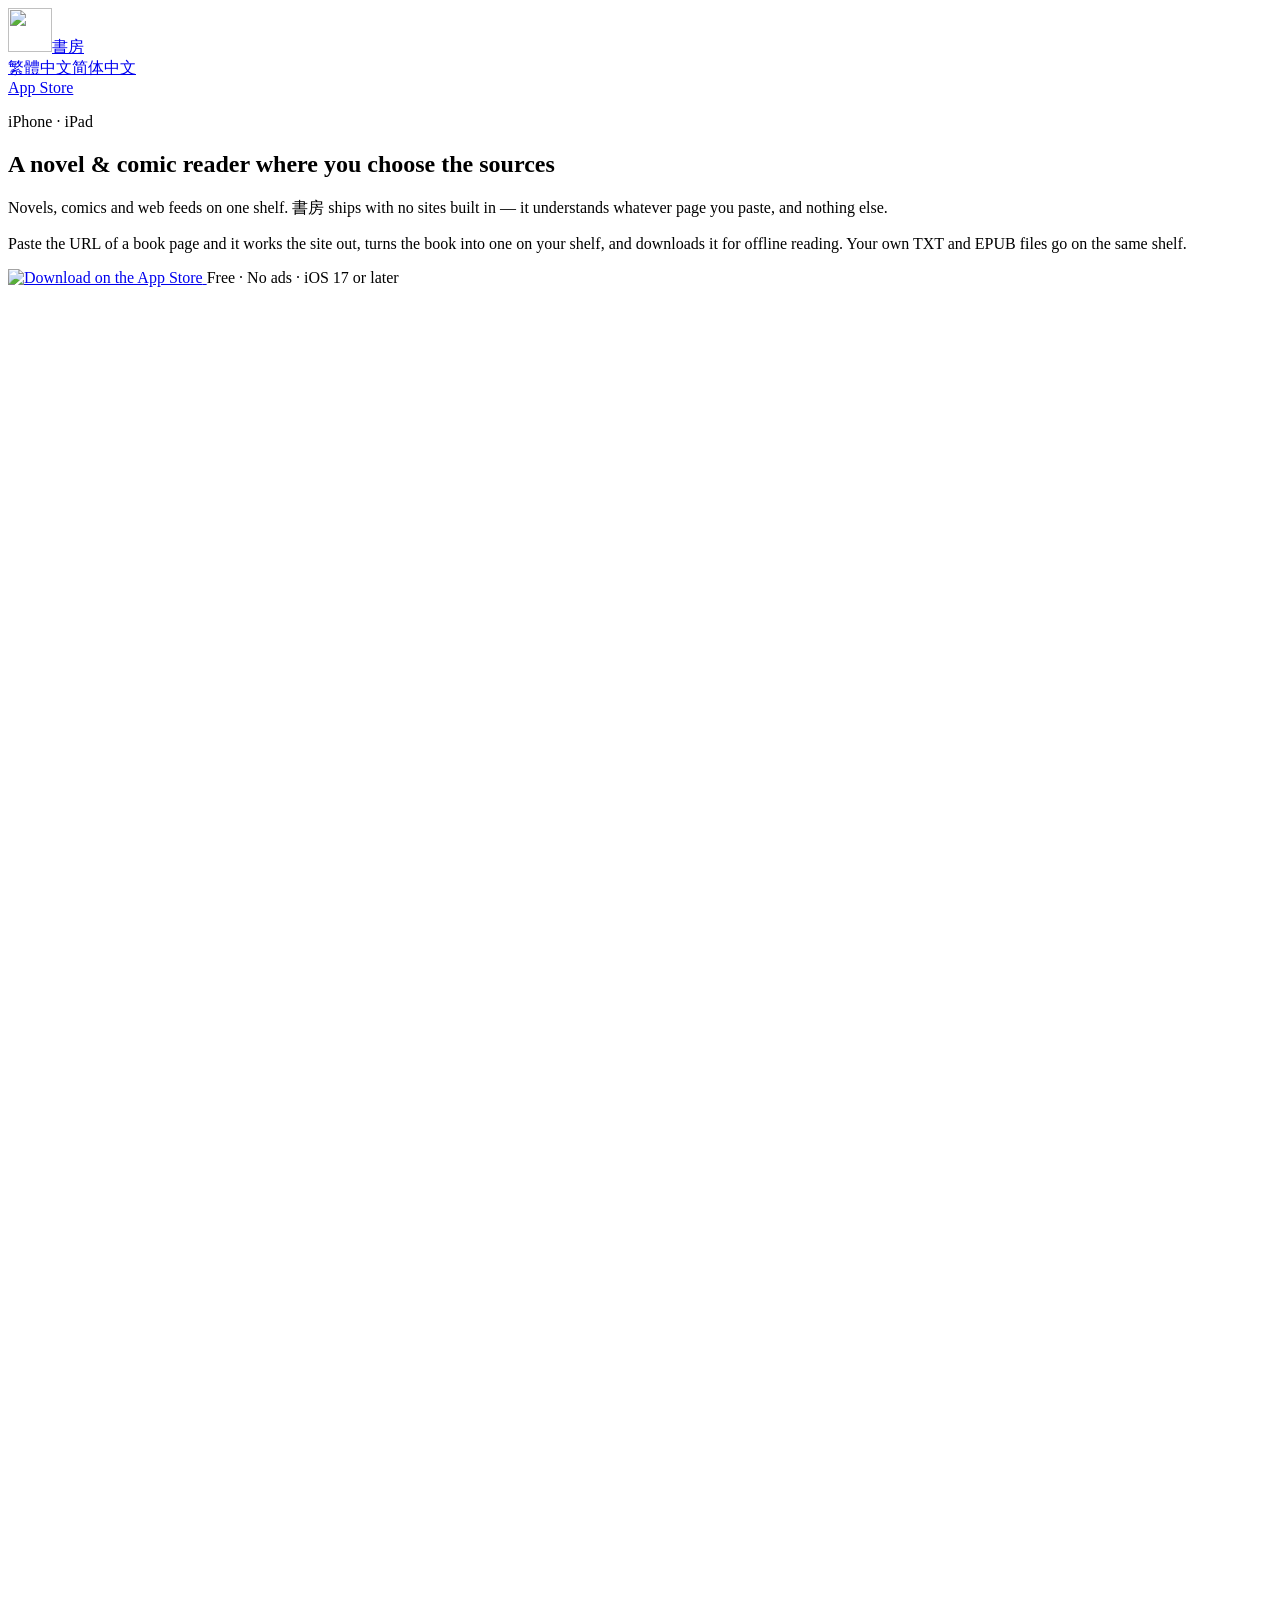
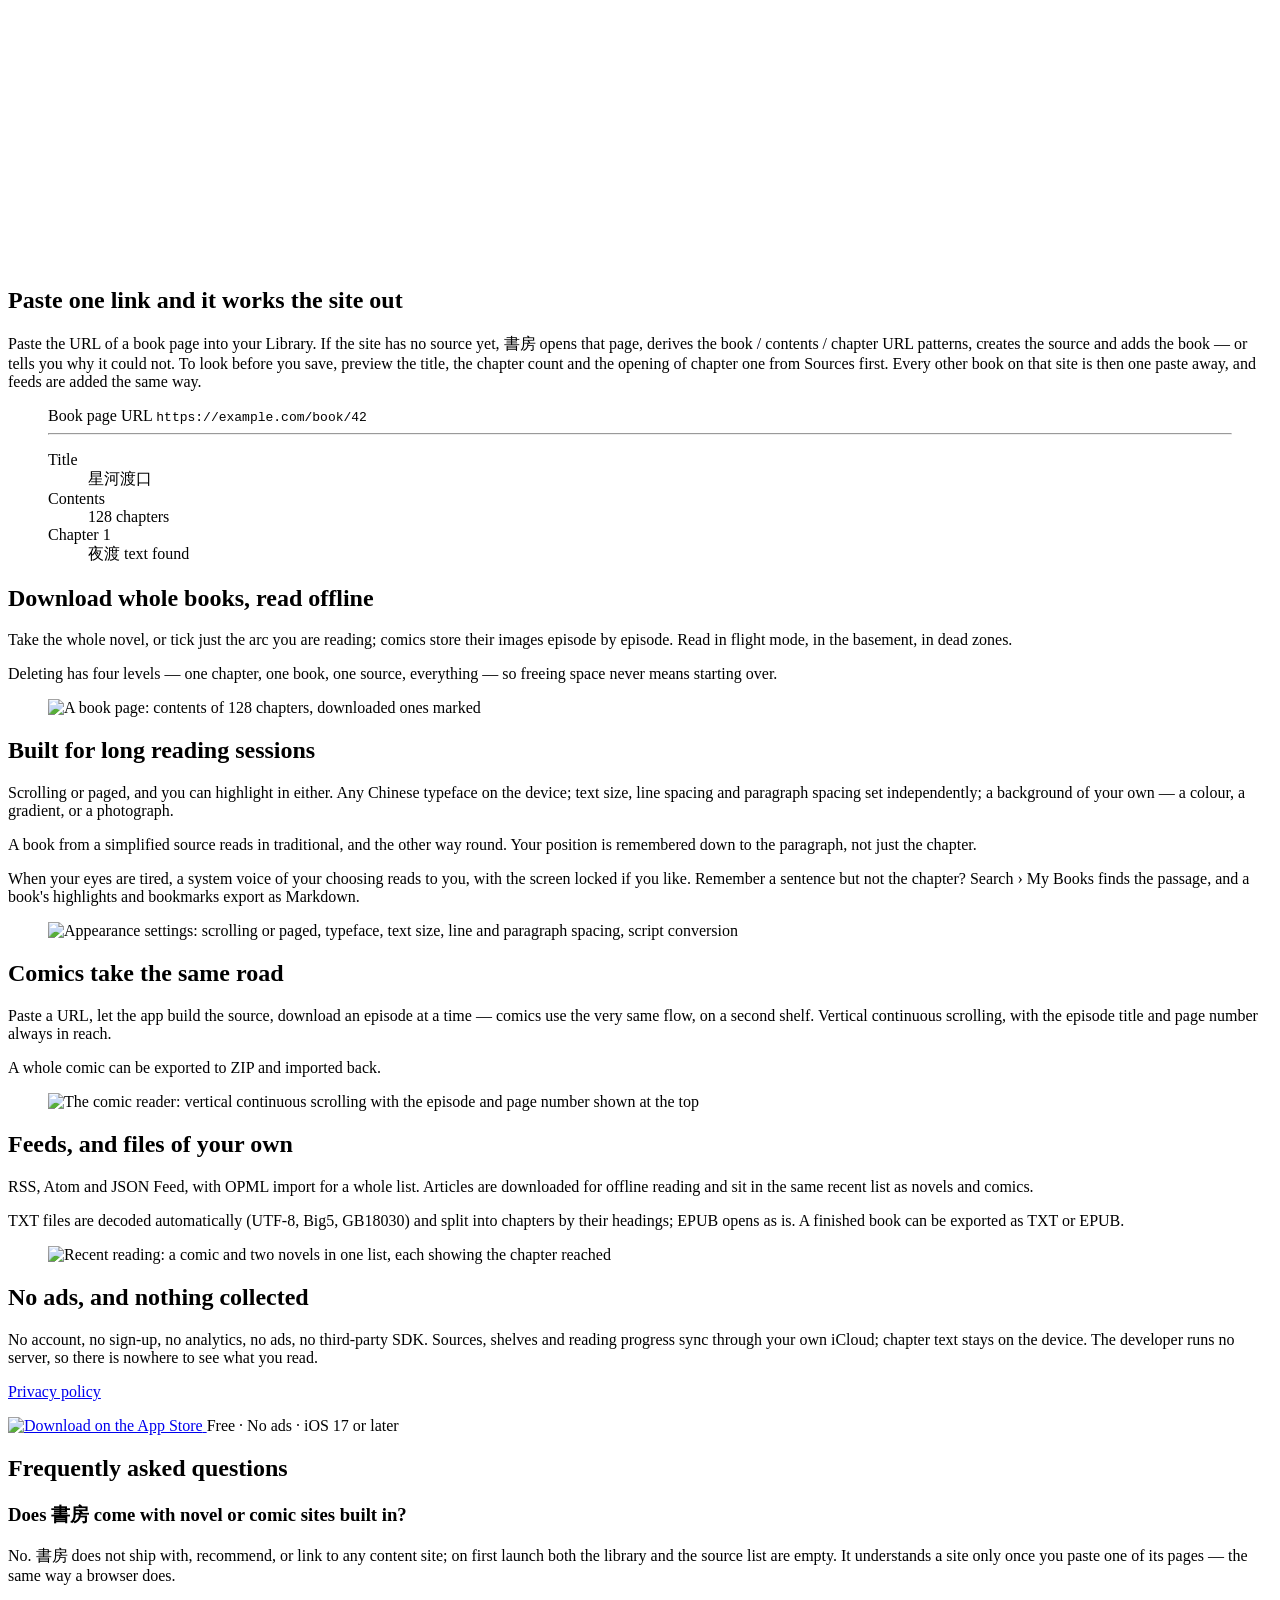
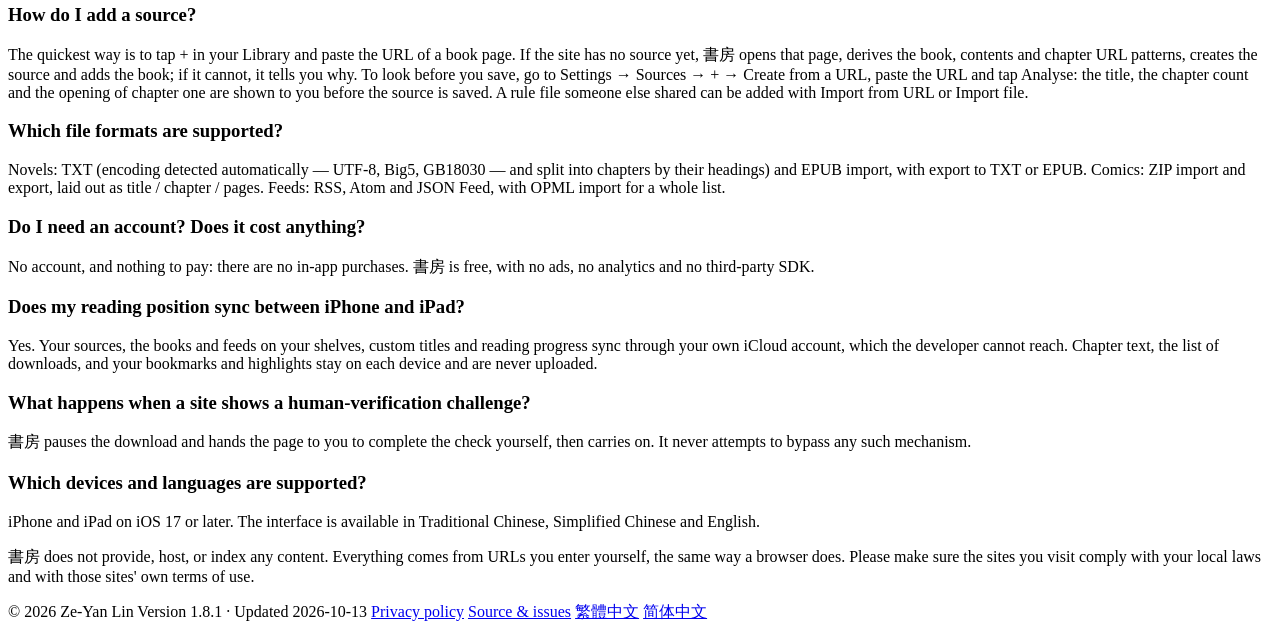
==== commit ed6833e4: "Bump to 1.8.1 (20) on iOS and Android The Android app now matches the iOS one, so it takes the same " ====
--- a/site/en/index.html
+++ b/site/en/index.html
@@ -34,8 +34,8 @@
       "alternateName": "Shufang",
       "operatingSystem": "iOS 17.0 or later",
       "applicationCategory": "EntertainmentApplication",
-      "softwareVersion": "1.8.0",
-      "dateModified": "2026-10-09",
+      "softwareVersion": "1.8.1",
+      "dateModified": "2026-10-13",
       "description": "A reader where you choose the sources: paste a URL and a novel, comic or feed becomes a book on your shelf, downloaded for offline reading. TXT and EPUB too. No account, no ads, no data collected.",
       "offers": { "@type": "Offer", "price": "0", "priceCurrency": "USD" },
       "installUrl": "https://apps.apple.com/app/id6798525550",
@@ -230,7 +230,7 @@
 
   <footer class="foot">
     <span>© 2026 Ze-Yan Lin</span>
-    <span>Version 1.8.0 · Updated <time datetime="2026-10-09">2026-10-09</time></span>
+    <span>Version 1.8.1 · Updated <time datetime="2026-10-13">2026-10-13</time></span>
     <a href="/en/privacy/">Privacy policy</a>
     <a href="https://github.com/linzeyan/Reader">Source &amp; issues</a>
     <a href="/" lang="zh-Hant" hreflang="zh-Hant">繁體中文</a>
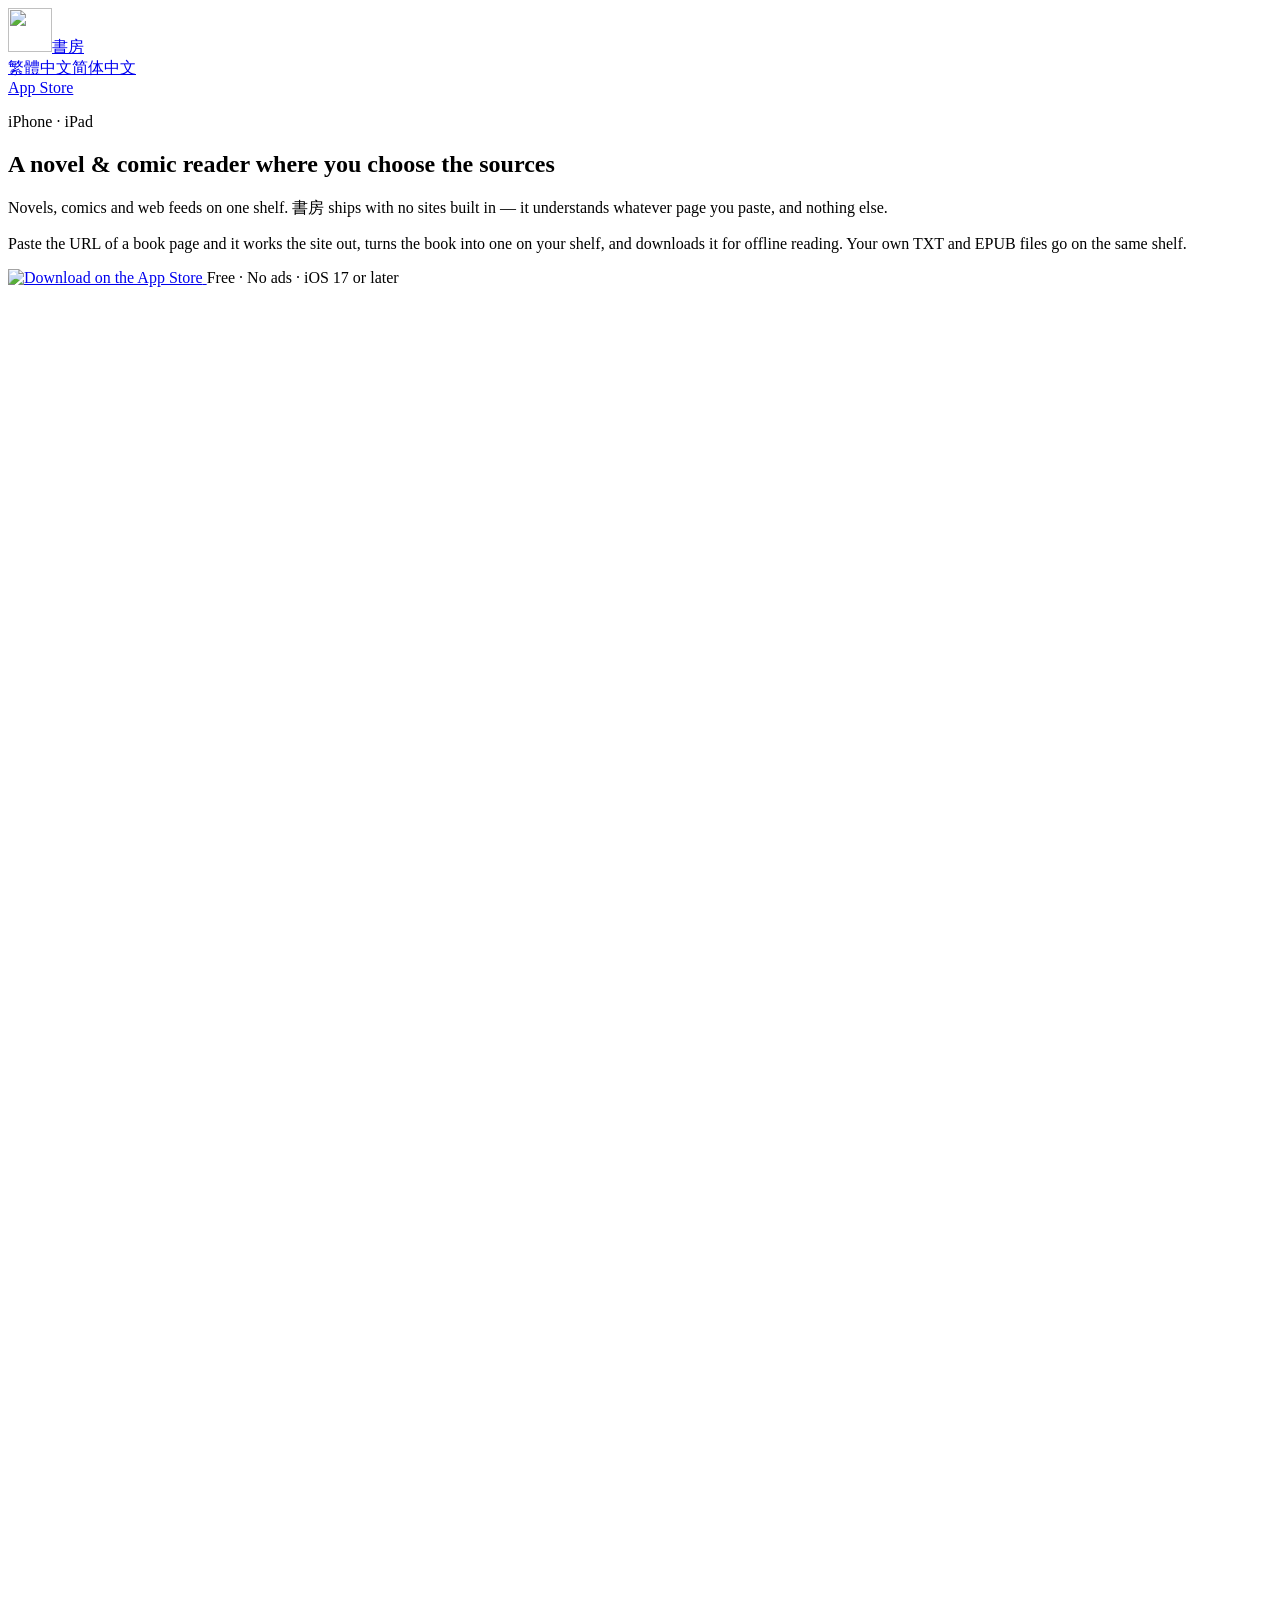
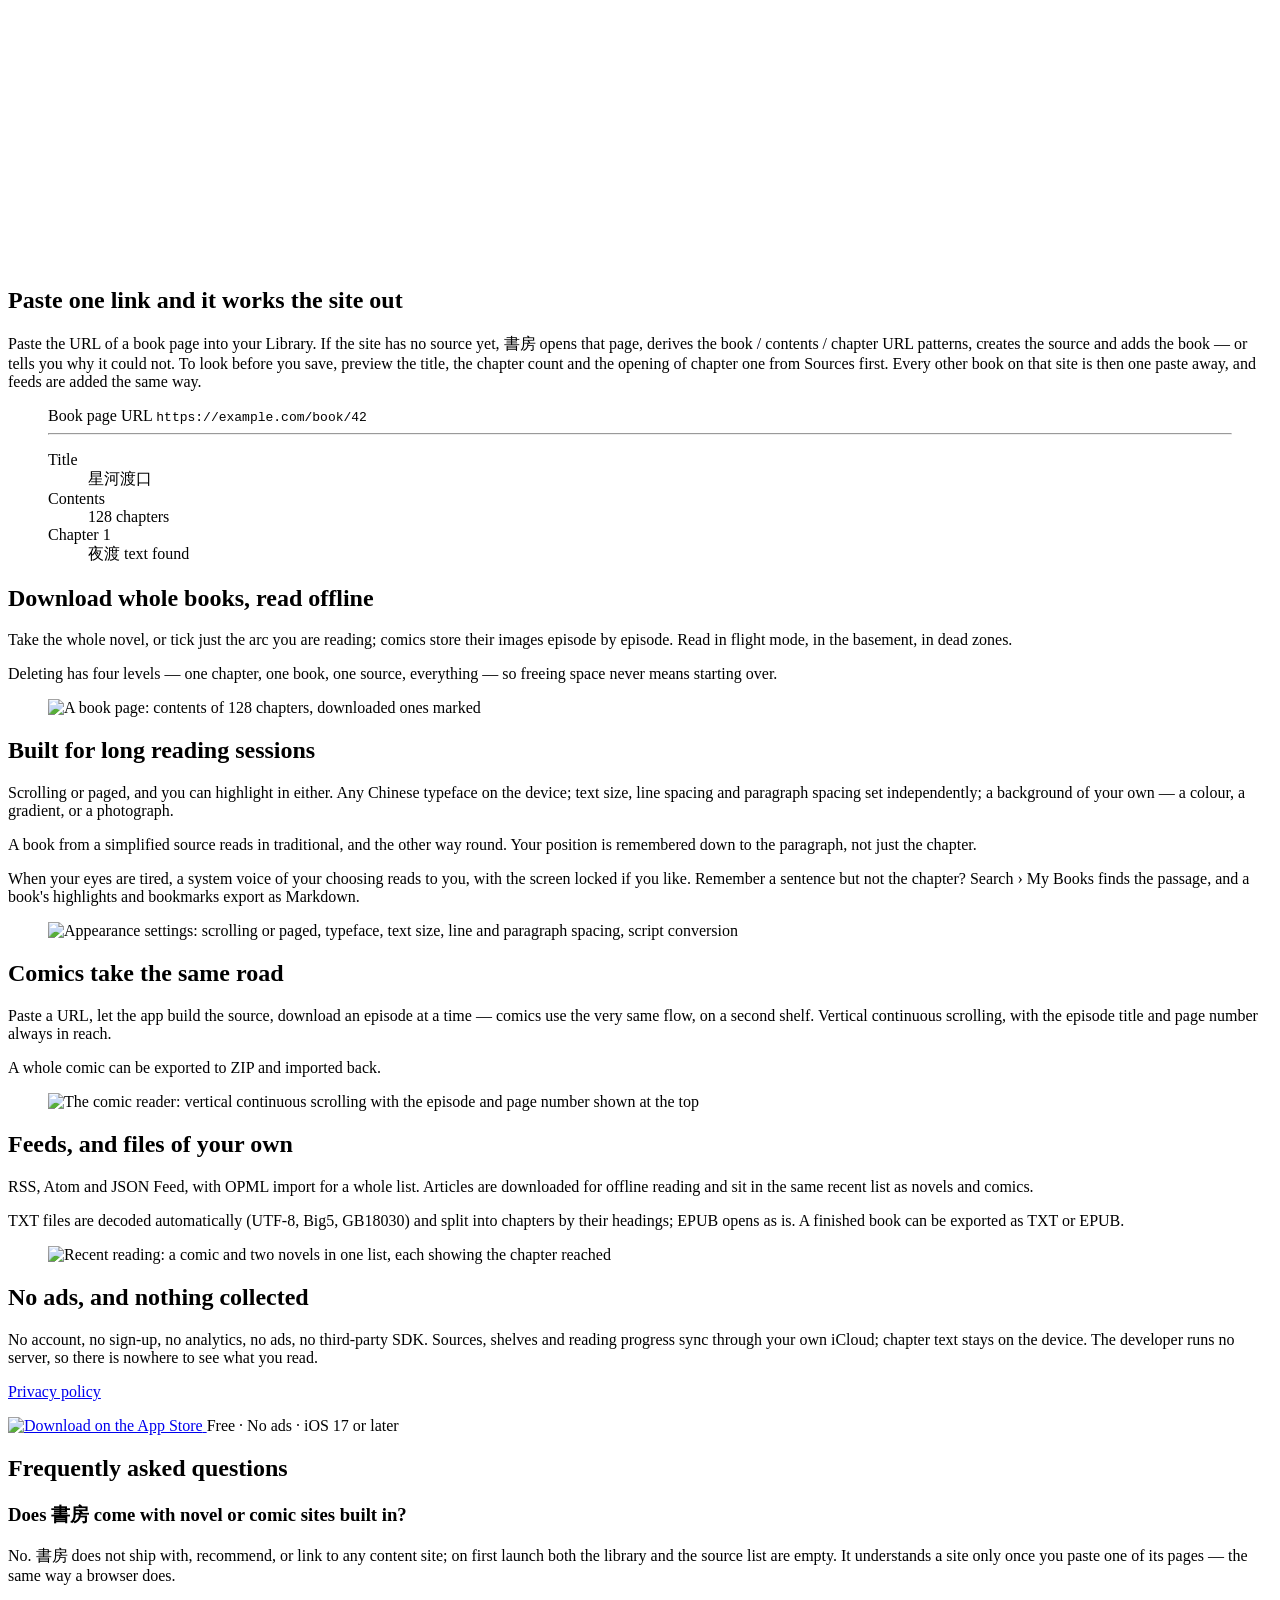
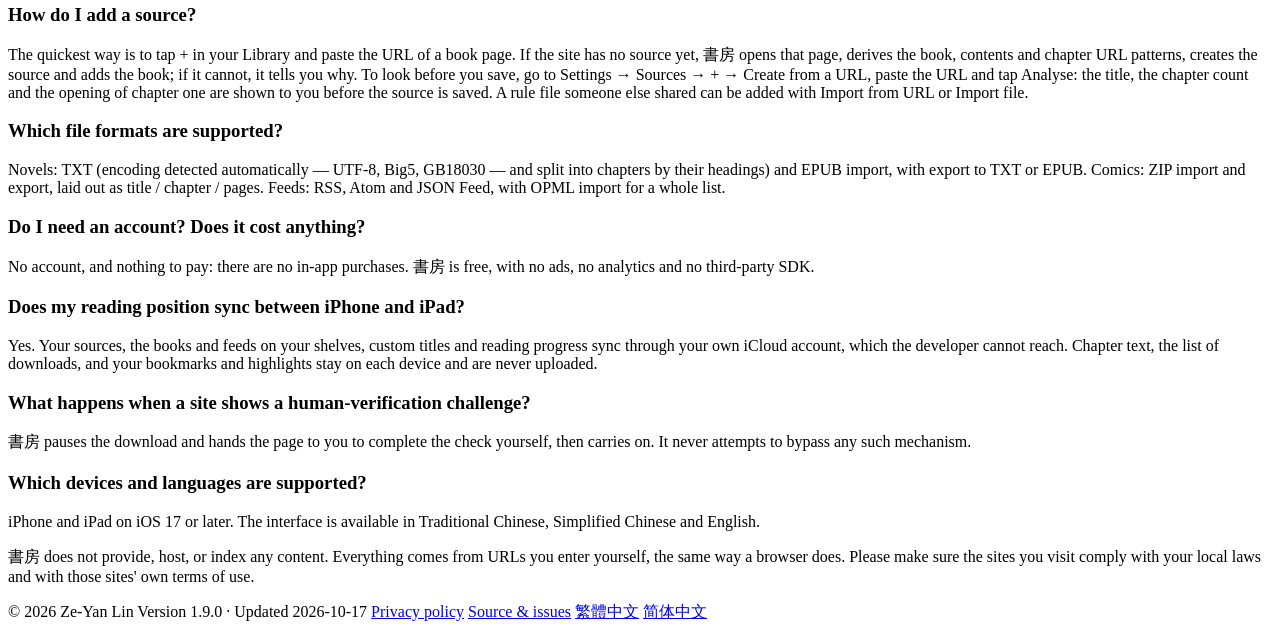
==== commit eb09d3f5: "- Share a web page to 書房 from a browser, and have it added the next time 書房 opens - Share a web addr" ====
--- a/site/en/index.html
+++ b/site/en/index.html
@@ -34,8 +34,8 @@
       "alternateName": "Shufang",
       "operatingSystem": "iOS 17.0 or later",
       "applicationCategory": "EntertainmentApplication",
-      "softwareVersion": "1.8.1",
-      "dateModified": "2026-10-13",
+      "softwareVersion": "1.9.0",
+      "dateModified": "2026-10-17",
       "description": "A reader where you choose the sources: paste a URL and a novel, comic or feed becomes a book on your shelf, downloaded for offline reading. TXT and EPUB too. No account, no ads, no data collected.",
       "offers": { "@type": "Offer", "price": "0", "priceCurrency": "USD" },
       "installUrl": "https://apps.apple.com/app/id6798525550",
@@ -230,7 +230,7 @@
 
   <footer class="foot">
     <span>© 2026 Ze-Yan Lin</span>
-    <span>Version 1.8.1 · Updated <time datetime="2026-10-13">2026-10-13</time></span>
+    <span>Version 1.9.0 · Updated <time datetime="2026-10-17">2026-10-17</time></span>
     <a href="/en/privacy/">Privacy policy</a>
     <a href="https://github.com/linzeyan/Reader">Source &amp; issues</a>
     <a href="/" lang="zh-Hant" hreflang="zh-Hant">繁體中文</a>
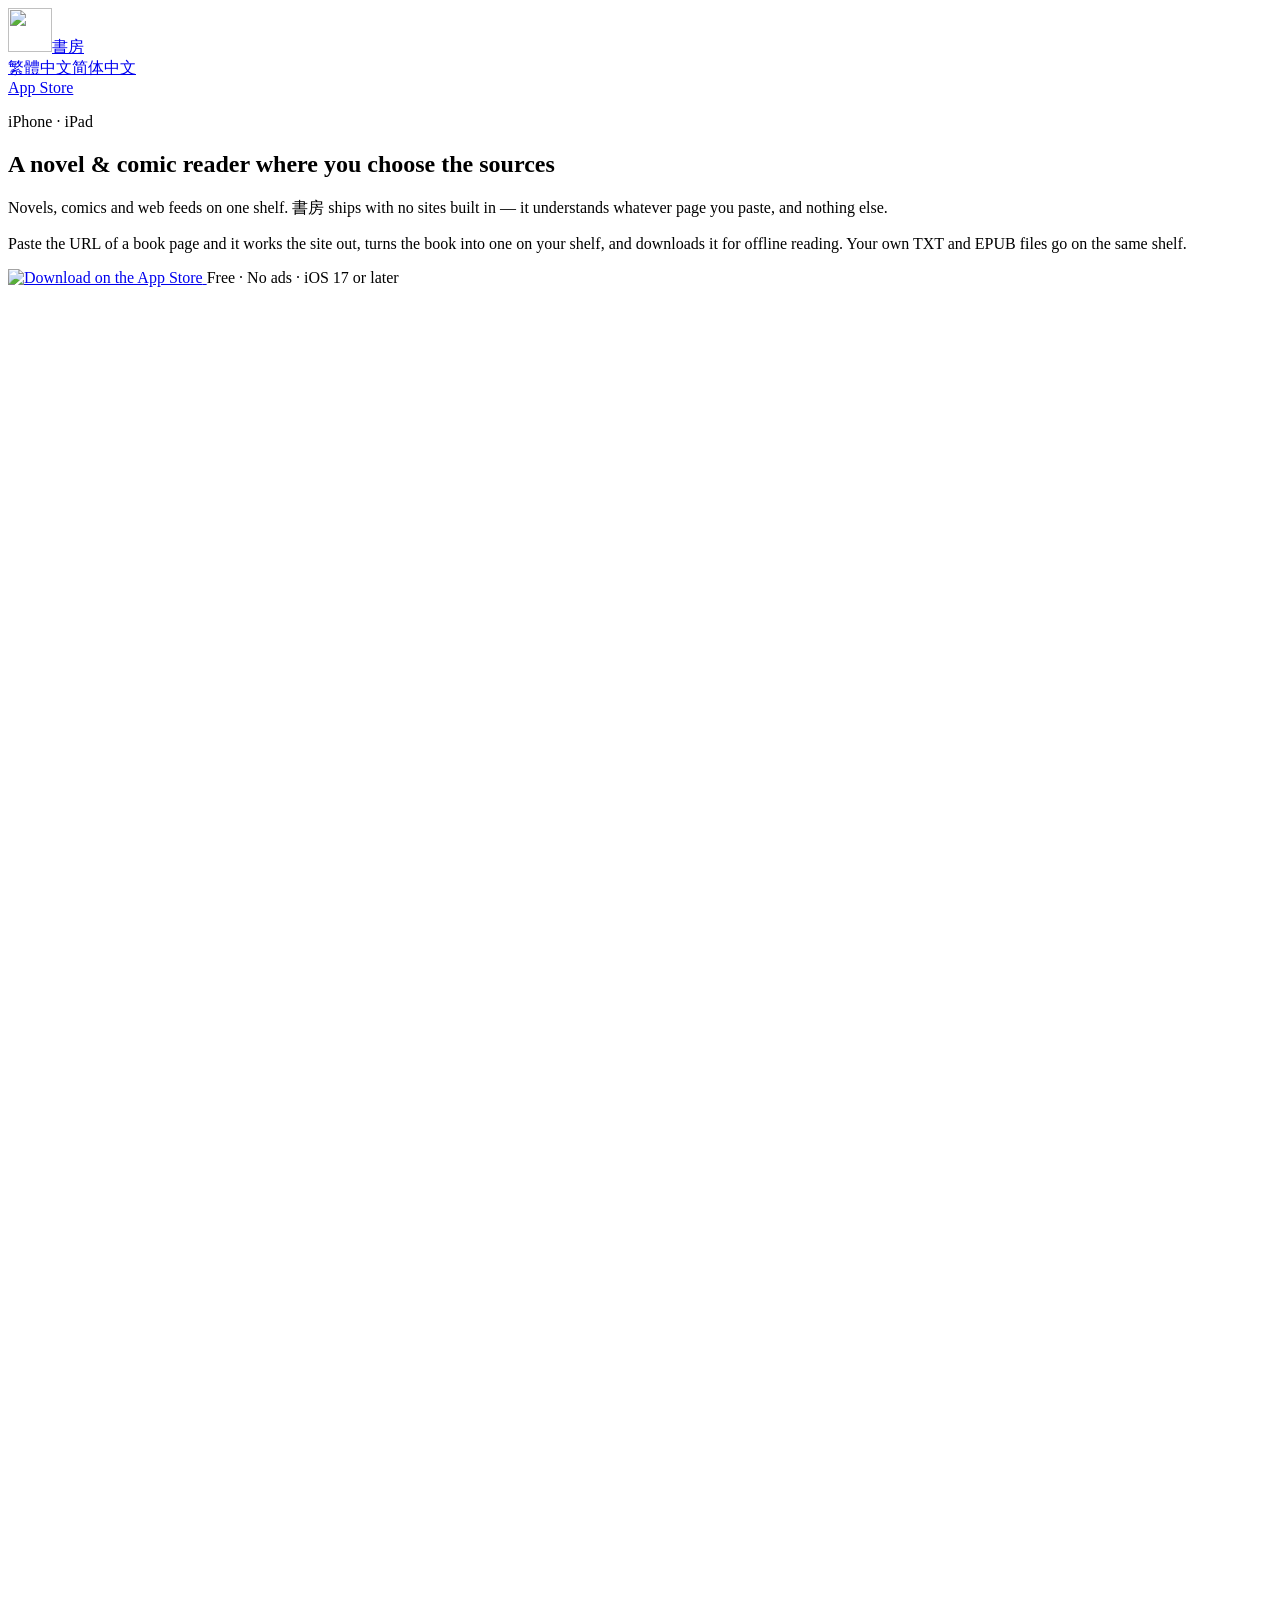
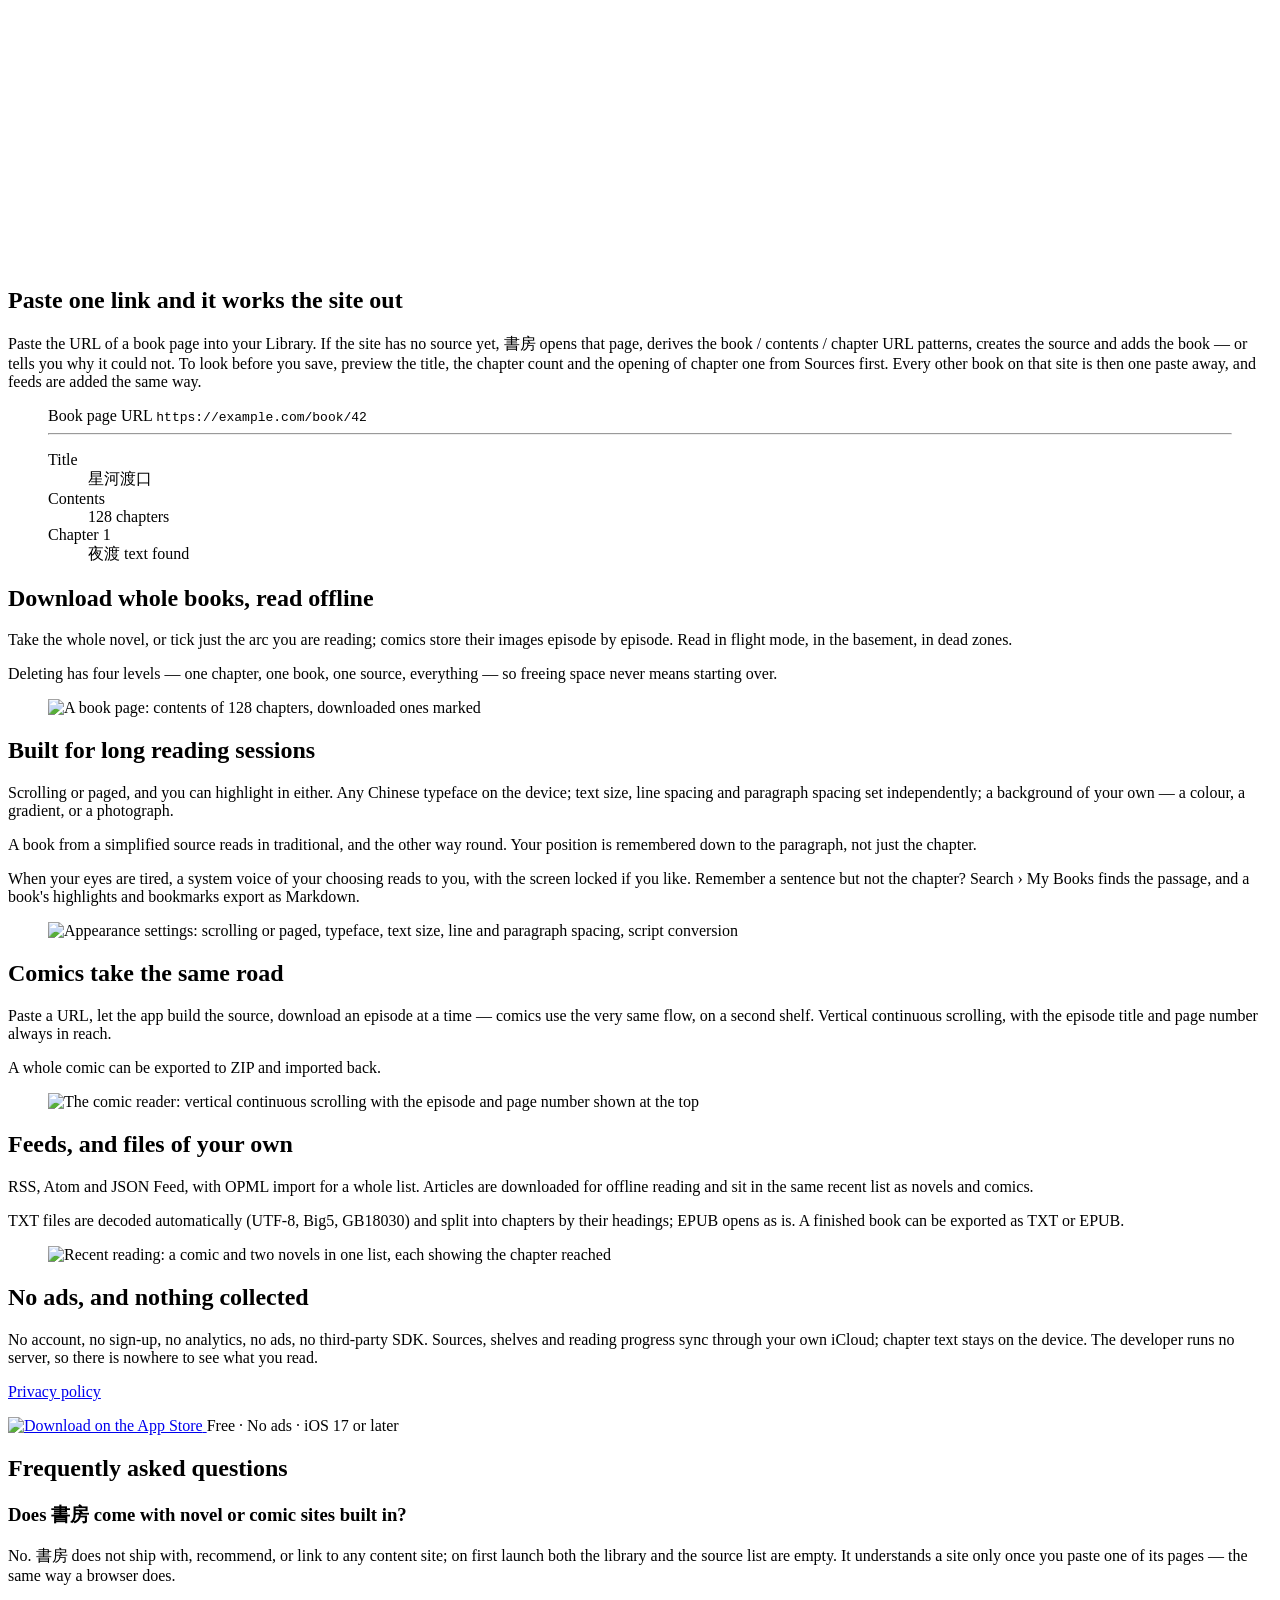
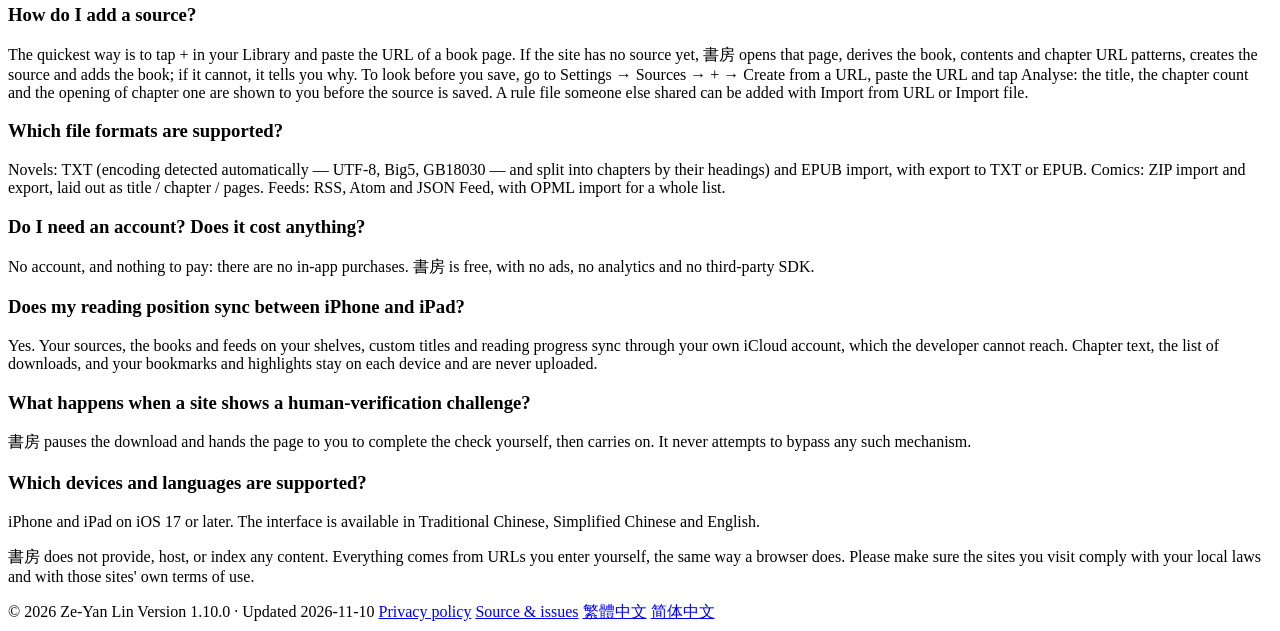
==== commit 0b7fdd01: "Bump to 1.10.0 (23) on iOS and Android Co-Authored-By: Claude Opus 5.5 <noreply@anthropic.com>" ====
--- a/site/en/index.html
+++ b/site/en/index.html
@@ -34,8 +34,8 @@
       "alternateName": "Shufang",
       "operatingSystem": "iOS 17.0 or later",
       "applicationCategory": "EntertainmentApplication",
-      "softwareVersion": "1.9.0",
-      "dateModified": "2026-10-17",
+      "softwareVersion": "1.10.0",
+      "dateModified": "2026-11-10",
       "description": "A reader where you choose the sources: paste a URL and a novel, comic or feed becomes a book on your shelf, downloaded for offline reading. TXT and EPUB too. No account, no ads, no data collected.",
       "offers": { "@type": "Offer", "price": "0", "priceCurrency": "USD" },
       "installUrl": "https://apps.apple.com/app/id6798525550",
@@ -230,7 +230,7 @@
 
   <footer class="foot">
     <span>© 2026 Ze-Yan Lin</span>
-    <span>Version 1.9.0 · Updated <time datetime="2026-10-17">2026-10-17</time></span>
+    <span>Version 1.10.0 · Updated <time datetime="2026-11-10">2026-11-10</time></span>
     <a href="/en/privacy/">Privacy policy</a>
     <a href="https://github.com/linzeyan/Reader">Source &amp; issues</a>
     <a href="/" lang="zh-Hant" hreflang="zh-Hant">繁體中文</a>
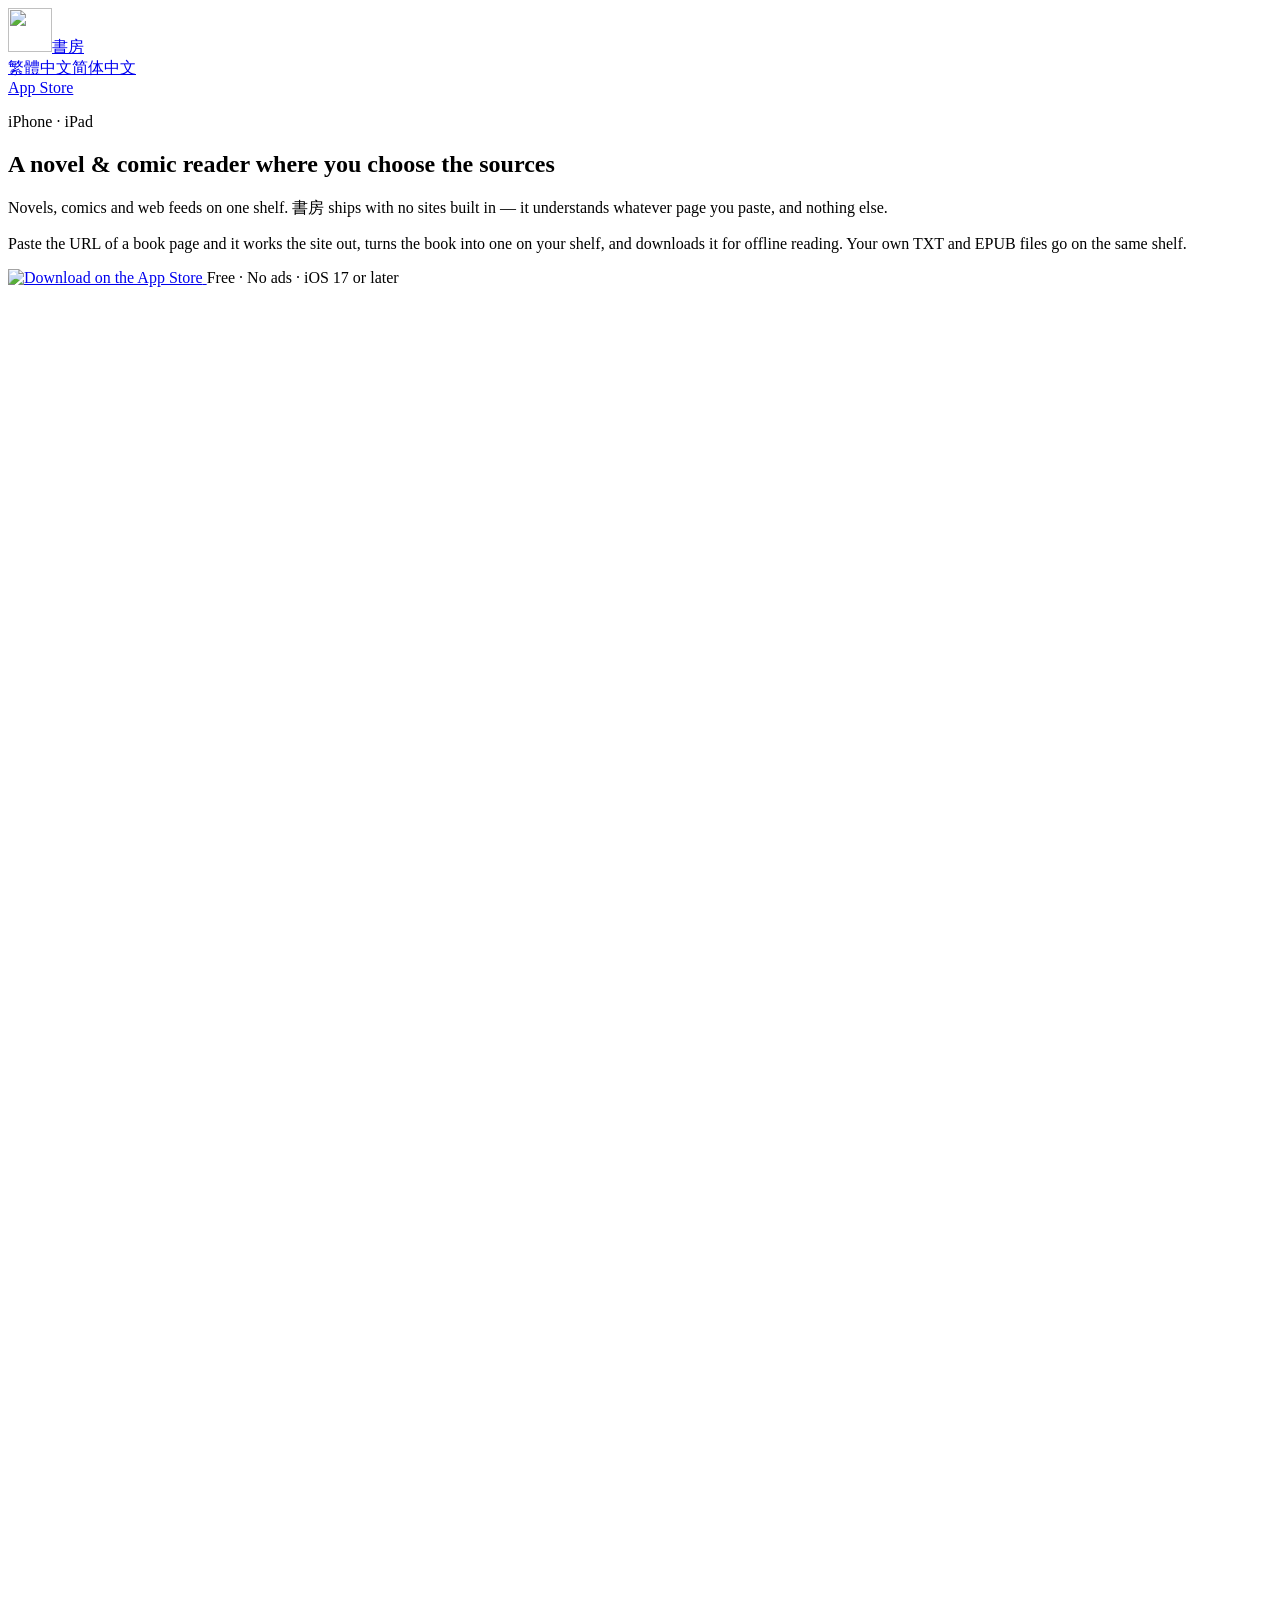
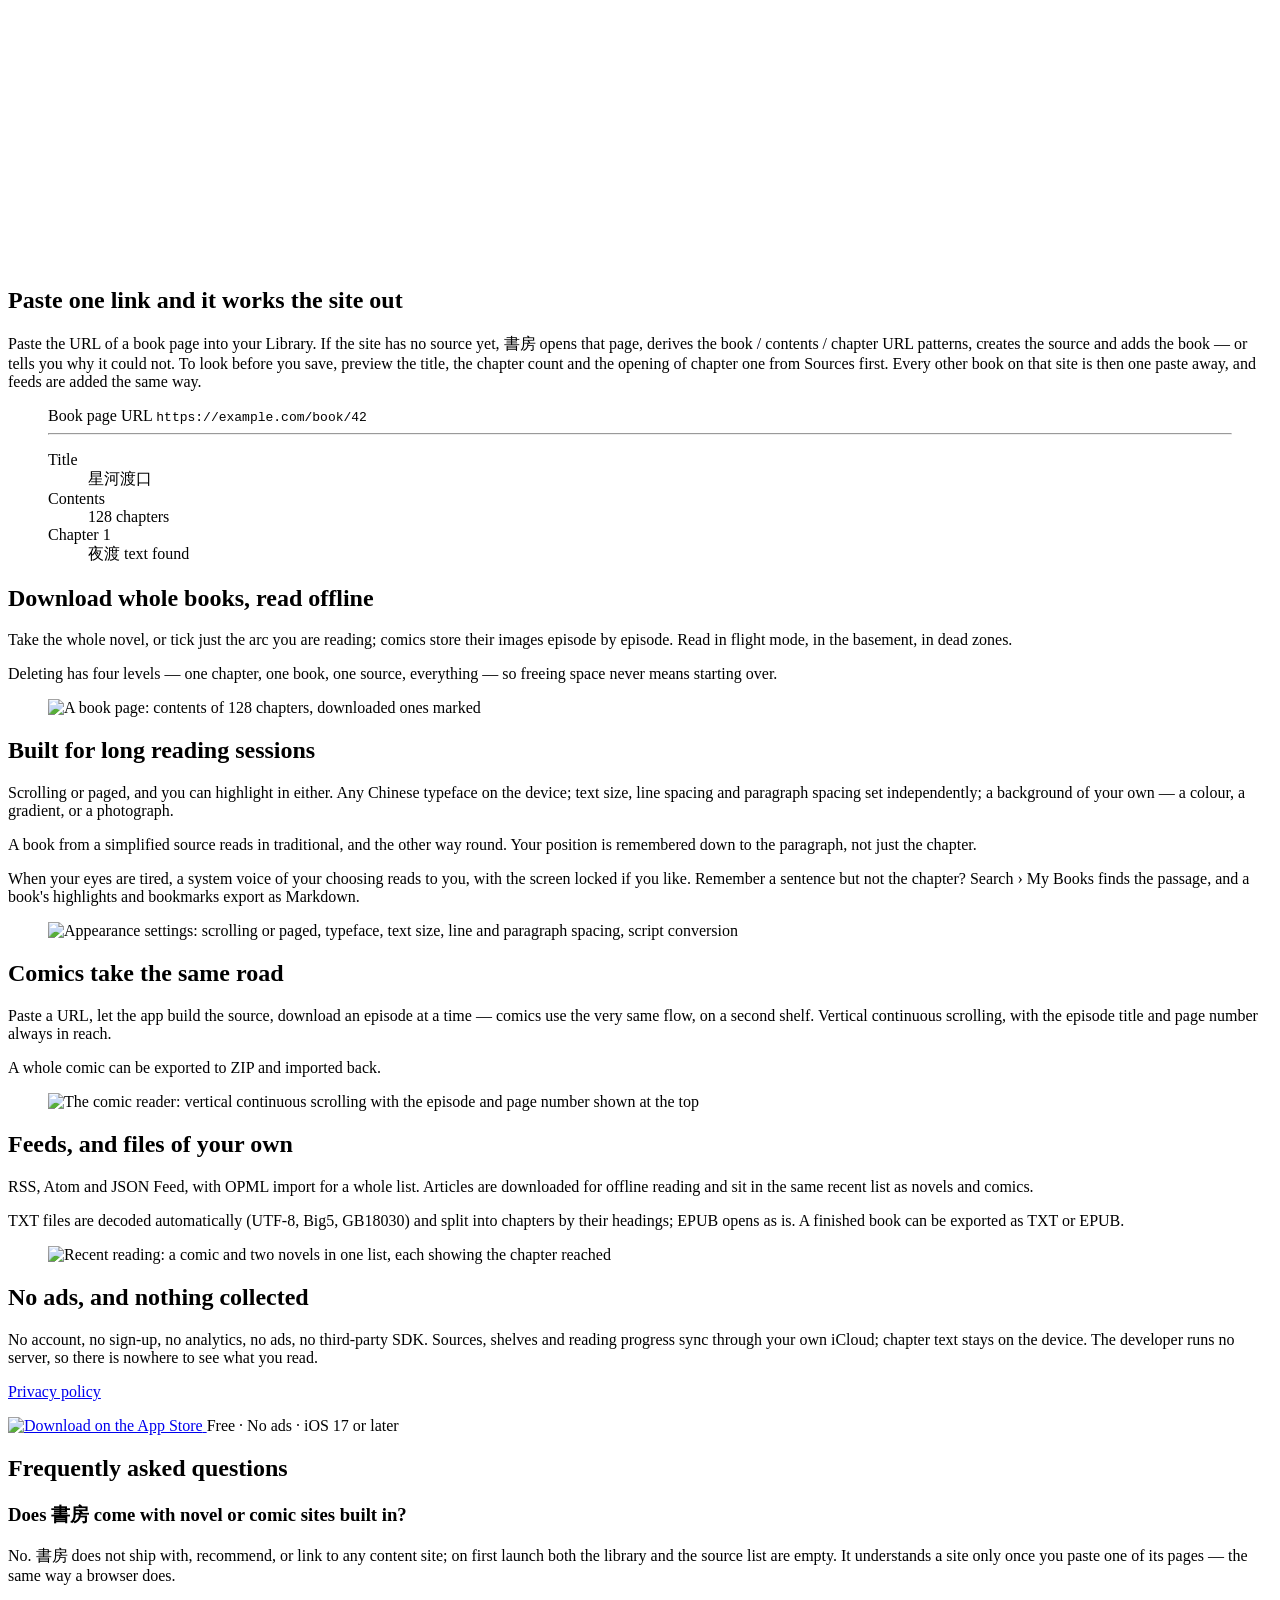
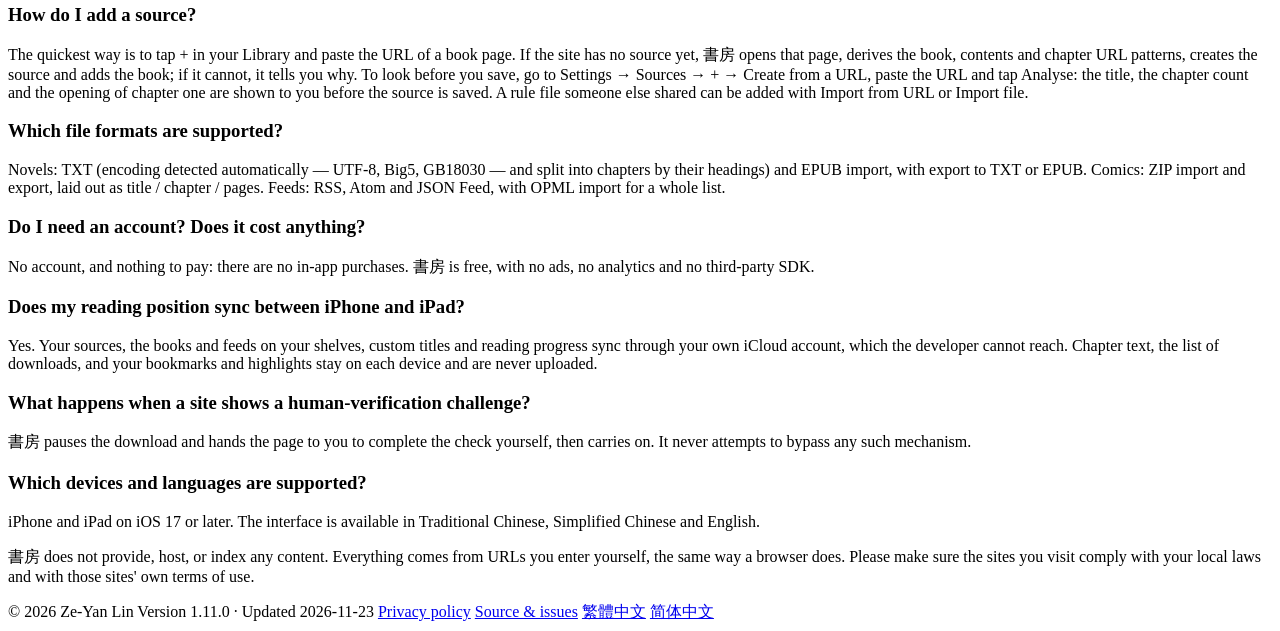
==== commit 4fac06c9: "Bump to 1.11.0 (24) on iOS and Android Co-Authored-By: Claude Opus 5.5 <noreply@anthropic.com>" ====
--- a/site/en/index.html
+++ b/site/en/index.html
@@ -34,8 +34,8 @@
       "alternateName": "Shufang",
       "operatingSystem": "iOS 17.0 or later",
       "applicationCategory": "EntertainmentApplication",
-      "softwareVersion": "1.10.0",
-      "dateModified": "2026-11-10",
+      "softwareVersion": "1.11.0",
+      "dateModified": "2026-11-23",
       "description": "A reader where you choose the sources: paste a URL and a novel, comic or feed becomes a book on your shelf, downloaded for offline reading. TXT and EPUB too. No account, no ads, no data collected.",
       "offers": { "@type": "Offer", "price": "0", "priceCurrency": "USD" },
       "installUrl": "https://apps.apple.com/app/id6798525550",
@@ -230,7 +230,7 @@
 
   <footer class="foot">
     <span>© 2026 Ze-Yan Lin</span>
-    <span>Version 1.10.0 · Updated <time datetime="2026-11-10">2026-11-10</time></span>
+    <span>Version 1.11.0 · Updated <time datetime="2026-11-23">2026-11-23</time></span>
     <a href="/en/privacy/">Privacy policy</a>
     <a href="https://github.com/linzeyan/Reader">Source &amp; issues</a>
     <a href="/" lang="zh-Hant" hreflang="zh-Hant">繁體中文</a>
